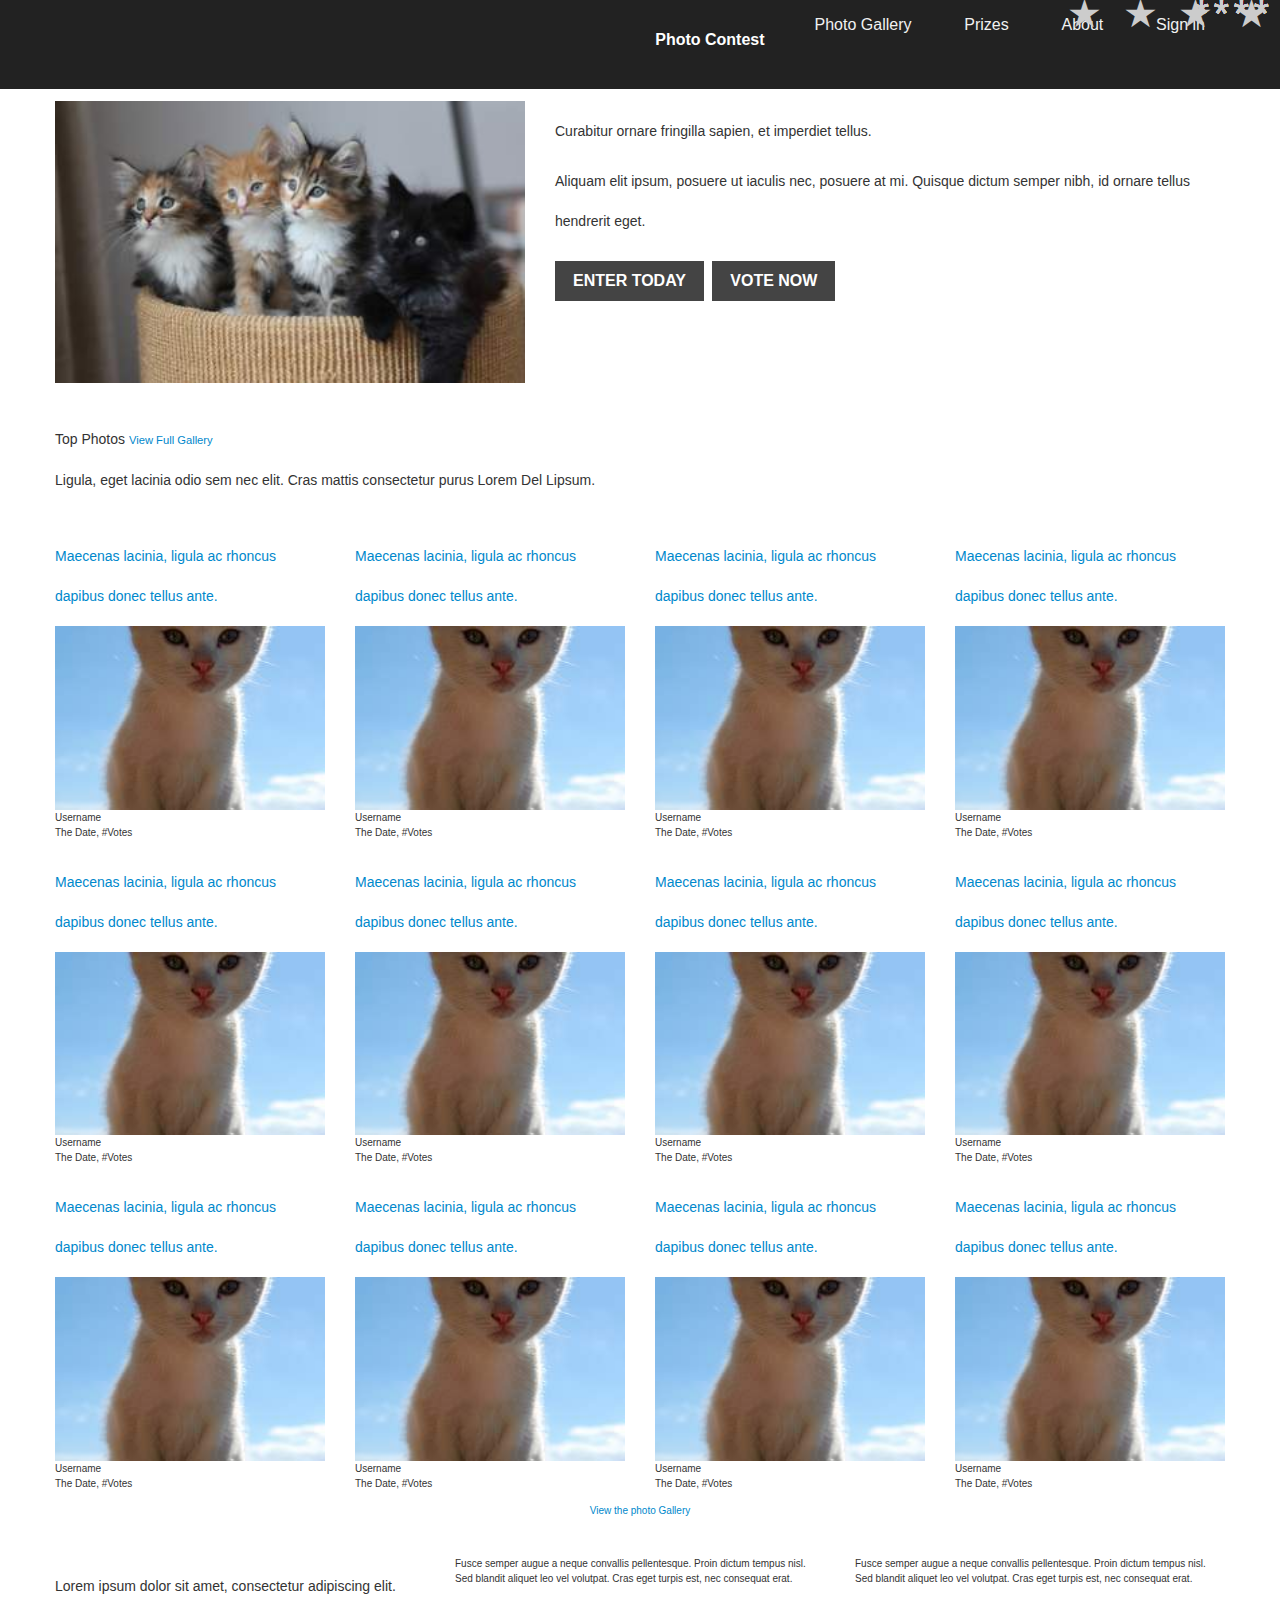
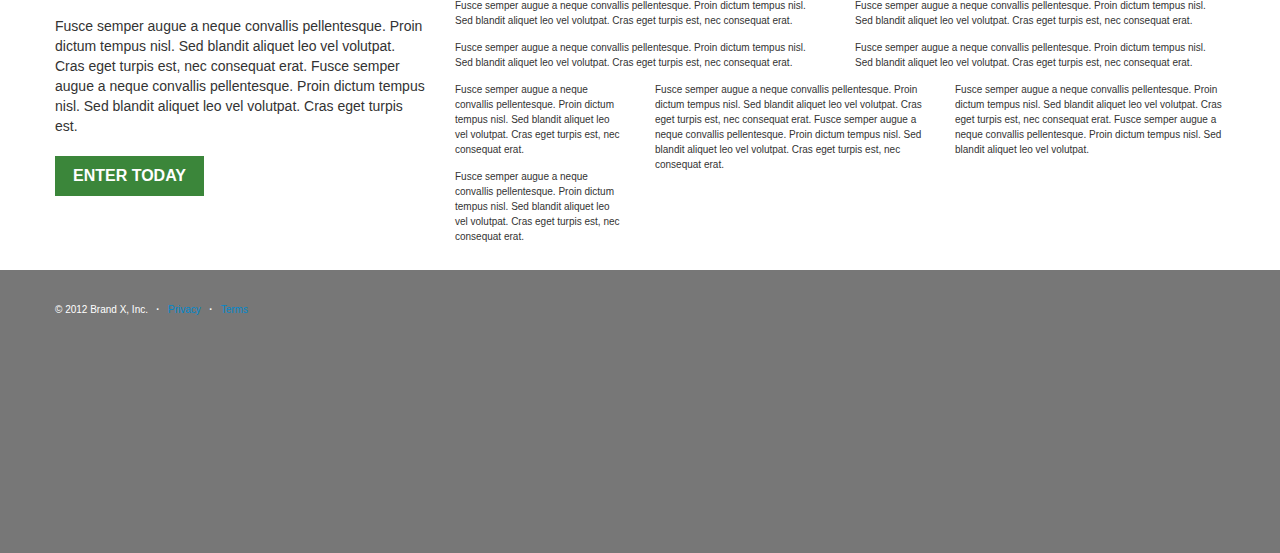
==== wires2/index.html @ 6419d430 "imgages - display block fixes chrome resize issue where overflow was off by 1px" ====
<!DOCTYPE html>
<!--[if lt IE 7]><html class="no-js lt-ie9 lt-ie8 lt-ie7"><![endif]-->
<!--[if IE 7]><html class="no-js lt-ie9 lt-ie8"><![endif]-->
<!--[if IE 8]><html class="no-js lt-ie9"><![endif]-->
<!--[if gt IE 8]><!--><html class="no-js"><!--<![endif]-->
<head>
  <meta http-equiv="Content-Type" content="text/html; charset=UTF-8">
    <meta charset="utf-8">
    <title>Home</title>
    <meta name="viewport" content="width=device-width, initial-scale=1.0">

    <link href="css/bootstrap.css" rel="stylesheet">
    <link href="css/styles.css" rel="stylesheet">
    <link href='http://fonts.googleapis.com/css?family=Source+Sans+Pro:400,600,700' rel='stylesheet' type='text/css'>

    <script src="http://ajax.googleapis.com/ajax/libs/jquery/1.8.3/jquery.min.js"></script>
    <script src="js/modernizr-2.6.2.min.js"></script>
    <script src="js/plugins.js"></script>
    <script src="js/scripts.js"></script>

    <!-- HTML5 shim, for IE6-8 support of HTML5 elements -->
    <!--[if lt IE 9]>
      <script src="http://html5shim.googlecode.com/svn/trunk/html5.js"></script>
    <![endif]-->   
   </head>

  <body>
  <header id="masthead" class="container-wrap">
    <div class="container">
      <div class="row">

        <div class="span12">
          <nav>
            <ul class="nav">
              <li id="main-logo"><a href="#">Photo Contest</a></li>
              <li><a href="#"><span class="lg">Photo</span> Gallery</a></li>
              <li><a href="#">Prizes</a></li>
              <li><a href="#">About</a></li>
              <li class="sign-in"><a href="#">Sign in</a></li>
            </ul>
          </nav>
        </div><!-- END span12 -->

      </div><!-- END row -->
    </div><!-- ENd container -->
  </header><!-- END container-wrap -->

  <section class="hero container-wrap">
    <div class="container">
      <div class="row clearfix">

        <div class="span5">
          <img alt="image" src="img/210.jpg"/>
        </div><!-- END span5 -->

        <div class="span7">
          <h1>Curabitur ornare fringilla sapien, et imperdiet tellus.</h1>
          <h3>Aliquam elit ipsum, posuere ut iaculis nec, posuere at mi. Quisque dictum semper nibh, id ornare tellus hendrerit eget.</h3>
          <p class="cta-wrap"><a class="cta1" href="#">ENTER TODAY</a> &nbsp; <a class="cta1" href="#">VOTE NOW</a></p>
        </div><!-- END span7 -->

      </div><!-- END row -->
    </div><!-- ENd container -->
  </section><!-- END SECTION container-wrap hero -->

  <!-- START main -->

  <section class="container-wrap">

    <header class="container">
      <div class="row">

        <div class="span12">
           <h2>Top Photos <span><a href="#">View Full Gallery</a></span></h2>
           <h4>Ligula, eget lacinia odio sem nec elit. Cras mattis consectetur purus Lorem Del Lipsum.</h4>
        </div><!-- END span12 -->

      </div><!-- END row -->
    </header><!-- END HEADER container -->

    <div class="container">
      <div class="row clearfix">

        <article class="mspan2 m1span3 m2span6 span3">
          <h3><a href="#">Maecenas lacinia, ligula ac rhoncus dapibus donec tellus ante.</a></h3>
          <a href="#"><img alt="image" src="img/170.jpg"/></a>
            <div class="photoinfo">
              <p>Username<br/>The Date, #Votes</p>
              <div class="rating">&#x2605; &nbsp; &#x2605; &nbsp; &#x2605; &nbsp; &#x2605;</div>
            </div>
        </article><!-- END ARTICLE span3-->

        <article class="mspan2  m1span3 m2span6 span3">
          <h3><a href="#">Maecenas lacinia, ligula ac rhoncus dapibus donec tellus ante.</a></h3>
          <a href="#"><img alt="image" src="img/170.jpg"/></a>
            <div class="photoinfo">
              <p>Username<br/>The Date, #Votes</p>
              <div class="rating">*&nbsp;*&nbsp;*&nbsp;*</div>
            </div>
        </article><!-- END ARTICLE span3-->

        <article class="mspan2  m1span3 m2span6 span3">
          <h3><a href="#">Maecenas lacinia, ligula ac rhoncus dapibus donec tellus ante.</a></h3>
          <a href="#"><img alt="image" src="img/170.jpg"/></a>
            <div class="photoinfo">
              <p>Username<br/>The Date, #Votes</p>
              <div class="rating">*&nbsp;*&nbsp;*&nbsp;*</div>
            </div>
        </article><!-- END ARTICLE span3-->

        <article class="mspan2  m1span3 m2span6 span3">
          <h3><a href="#">Maecenas lacinia, ligula ac rhoncus dapibus donec tellus ante.</a></h3>
          <a href="#"><img alt="image" src="img/170.jpg"/></a>
            <div class="photoinfo">
              <p>Username<br/>The Date, #Votes</p>
              <div class="rating">*&nbsp;*&nbsp;*&nbsp;*</div>
            </div>
        </article><!-- END ARTICLE span3-->


        <!-- new row in big-->


        <article class="mspan2  m1span3 span3">
          <h3><a href="#">Maecenas lacinia, ligula ac rhoncus dapibus donec tellus ante.</a></h3>
          <a href="#"><img alt="image" src="img/170.jpg"/></a>
            <div class="photoinfo">
              <p>Username<br/>The Date, #Votes</p>
              <div class="rating">*&nbsp;*&nbsp;*&nbsp;*</div>
            </div>
        </article><!-- END ARTICLE span3-->

        <article class="mspan2  m1span3 span3">
          <h3><a href="#">Maecenas lacinia, ligula ac rhoncus dapibus donec tellus ante.</a></h3>
          <a href="#"><img alt="image" src="img/170.jpg"/></a>
            <div class="photoinfo">
              <p>Username<br/>The Date, #Votes</p>
              <div class="rating">*&nbsp;*&nbsp;*&nbsp;*</div>
            </div>
        </article><!-- END ARTICLE span3-->

        <article class="mspan2  m1span3 span3">
          <h3><a href="#">Maecenas lacinia, ligula ac rhoncus dapibus donec tellus ante.</a></h3>
          <a href="#"><img alt="image" src="img/170.jpg"/></a>
            <div class="photoinfo">
              <p>Username<br/>The Date, #Votes</p>
              <div class="rating">*&nbsp;*&nbsp;*&nbsp;*</div>
            </div>
        </article><!-- END ARTICLE span3-->

        <article class="mspan2  m1span3 span3">
          <h3><a href="#">Maecenas lacinia, ligula ac rhoncus dapibus donec tellus ante.</a></h3>
          <a href="#"><img alt="image" src="img/170.jpg"/></a>
            <div class="photoinfo">
              <p>Username<br/>The Date, #Votes</p>
              <div class="rating">*&nbsp;*&nbsp;*&nbsp;*</div>
            </div>
        </article><!-- END ARTICLE span3-->


        <!-- new row in big-->


        <article class="mspan2  m1span3 span3">
          <h3><a href="#">Maecenas lacinia, ligula ac rhoncus dapibus donec tellus ante.</a></h3>
          <a href="#"><img alt="image" src="img/170.jpg"/></a>
            <div class="photoinfo">
              <p>Username<br/>The Date, #Votes</p>
              <div class="rating">*&nbsp;*&nbsp;*&nbsp;*</div>
            </div>
        </article><!-- END ARTICLE span3-->

        <article class="mspan2  m1span3 span3">
          <h3><a href="#">Maecenas lacinia, ligula ac rhoncus dapibus donec tellus ante.</a></h3>
          <a href="#"><img alt="image" src="img/170.jpg"/></a>
            <div class="photoinfo">
              <p>Username<br/>The Date, #Votes</p>
              <div class="rating">*&nbsp;*&nbsp;*&nbsp;*</div>
            </div>
        </article><!-- END ARTICLE span3-->

        <article class="mspan2  m1span3 span3">
          <h3><a href="#">Maecenas lacinia, ligula ac rhoncus dapibus donec tellus ante.</a></h3>
          <a href="#"><img alt="image" src="img/170.jpg"/></a>
            <div class="photoinfo">
              <p>Username<br/>The Date, #Votes</p>
              <div class="rating">*&nbsp;*&nbsp;*&nbsp;*</div>
            </div>
        </article><!-- END ARTICLE span3-->

        <article class="mspan2  m1span3 span3">
          <h3><a href="#">Maecenas lacinia, ligula ac rhoncus dapibus donec tellus ante.</a></h3>
          <a href="#"><img alt="image" src="img/170.jpg"/></a>
            <div class="photoinfo">
              <p>Username<br/>The Date, #Votes</p>
              <div class="rating">*&nbsp;*&nbsp;*&nbsp;*</div>
            </div>
        </article><!-- END ARTICLE span3-->

        <div class="span12">
          <p class="aligncenter"><a href="#">View the photo Gallery</a></p>
        </div><!-- END span12 -->

      </div><!-- END row -->
    </div><!-- END container -->

  </section><!-- END SECTION container-wrap -->

  <!-- START section -->

  <section class="container-wrap">
    <div class="container">
      <div class="row clearfix">

        <div class="span4 mspan3 m1span6">
          <h2>Lorem ipsum dolor sit amet, consectetur adipiscing elit.</h2>
          <h4>Fusce semper augue a neque convallis pellentesque. Proin dictum tempus nisl. Sed blandit aliquet leo vel volutpat. Cras eget turpis est, nec consequat erat. Fusce semper augue a neque convallis pellentesque. Proin dictum tempus nisl. Sed blandit aliquet leo vel volutpat. Cras eget turpis est.</h4>
          <p class="cta-wrap"><a class="cta1 enter" href="#">ENTER TODAY</a></p>
        </div><!-- END span4 -->

        <div class="span8 mspan3 m1span6">
          <div class="row clearfix">

            <div class="span4">
              <p>Fusce semper augue a neque convallis pellentesque. Proin dictum tempus nisl. Sed blandit aliquet leo vel volutpat. Cras eget turpis est, nec consequat erat.</p>
              <p>Fusce semper augue a neque convallis pellentesque. Proin dictum tempus nisl. Sed blandit aliquet leo vel volutpat. Cras eget turpis est, nec consequat erat.</p>
            </div><!-- END span4 -->

            <div class="span4">
              <p>Fusce semper augue a neque convallis pellentesque. Proin dictum tempus nisl. Sed blandit aliquet leo vel volutpat. Cras eget turpis est, nec consequat erat.</p>
              <p>Fusce semper augue a neque convallis pellentesque. Proin dictum tempus nisl. Sed blandit aliquet leo vel volutpat. Cras eget turpis est, nec consequat erat.</p>
            </div><!-- END span4 -->

              <div class="span4">
              <p>Fusce semper augue a neque convallis pellentesque. Proin dictum tempus nisl. Sed blandit aliquet leo vel volutpat. Cras eget turpis est, nec consequat erat.</p>
            </div><!-- END span4 -->

            <div class="span4">
              <p>Fusce semper augue a neque convallis pellentesque. Proin dictum tempus nisl. Sed blandit aliquet leo vel volutpat. Cras eget turpis est, nec consequat erat.</p>
            </div><!-- END span4 -->

            </div><!-- END row -->

            <div class="row clearfix">

            <div class="mspan2 span2 m1span6">
              <p>Fusce semper augue a neque convallis pellentesque. Proin dictum tempus nisl. Sed blandit aliquet leo vel volutpat. Cras eget turpis est, nec consequat erat.</p>
              <p>Fusce semper augue a neque convallis pellentesque. Proin dictum tempus nisl. Sed blandit aliquet leo vel volutpat. Cras eget turpis est, nec consequat erat.</p>
            </div><!-- END span3 -->

            <div class="mspan4 span6 m1span6">
              <div class="row clearfix">

                <div class="mspan3 m2span6 span3">
                 <p>Fusce semper augue a neque convallis pellentesque. Proin dictum tempus nisl. Sed blandit aliquet leo vel volutpat. Cras eget turpis est, nec consequat erat. Fusce semper augue a neque convallis pellentesque. Proin dictum tempus nisl. Sed blandit aliquet leo vel volutpat. Cras eget turpis est, nec consequat erat.</p>
                </div><!-- END span3 -->   

                <div class="mspan3 m2span6 span3">
                 <p>Fusce semper augue a neque convallis pellentesque. Proin dictum tempus nisl. Sed blandit aliquet leo vel volutpat. Cras eget turpis est, nec consequat erat. Fusce semper augue a neque convallis pellentesque. Proin dictum tempus nisl. Sed blandit aliquet leo vel volutpat.</p>
                </div><!-- END span3 -->

            

              </div><!-- END row -->
            </div><!-- END span6-->

          </div><!-- END row -->
        </div><!-- END span8-->

      </div><!-- END row -->
    </div><!-- END container -->
  </section><!-- END SECTION container-wrap -->

  <!-- START footer -->

  <footer class="container-wrap">
    <div class="container">
      <div class="row">

        <div class="span12">
         <p>&copy; 2012 Brand X, Inc. &nbsp; <b>&middot;</b> &nbsp; <a href="#">Privacy</a> &nbsp; <b>&middot;</b> &nbsp; <a href="#">Terms</a></p>
        </div>

      </div><!-- END row -->
    </div><!-- END container -->
  </footer><!-- END FOOTER container-wrap -->

  </body>
</html>
---- wires2/css/styles.css ----
html {font-size:100%;padding:0;margin:0;}
body {font-size:10px;padding:0;margin:0;}
.container {padding:12px 0 14px;}

#masthead {background:#222;}
#masthead .container {padding:0;}
#masthead .span12 {position:relative;}
.nav  {float:right;}
.nav li {display:inline;}
.nav li a {display:inline-block;padding:15px 20px;font-size:16px;margin-left:10px;color:#f1f1f1;}
.nav li a.signin {background:#3b863a;}
#main-logo {float:left;font-size:30px;color:#fff;line-height:49px;color:#fff;font-weight:bold;}
#main-logo a {color:#fff;text-decoration:none;}

footer {background:#777;padding-bottom:210px;color:#fff;padding-top:20px;}

img {width:100%;height:auto;display:block;}

h1, h2, h3,h4, h5, h6 {font-weight:normal;font-size:1.4em;}
h1 span, h2 span, h3 span, h4 span, h5 span, h6 span {font-size:0.8em;}

p {line-height:1.5;margin-bottom: 12px;font-size:1.0em;}

.cta-wrap {padding-top:10px;}
.cta-wrap-center {text-align:center;}
.cta1 {display:inline-block;background:#444;padding:8px 18px;color:#fff;font-weight:bold;font-size:16px;}
.cta1:hover {color:#fff;background:#222;text-decoration:none;}
.enter {background:#3b863a;}
.enter:hover {background:#222;}
.recipecontainer {border:1px solid #ccc;border-radius:8px;}
.recipecontainer img {display:block;}
.rating {font-size:39px;color:#ccc;position:absolute;right:14px;top:4px;letter-spacing: -3px;}

.usergallery .span2 {margin-bottom:23px;}
.usergallery  {padding-top:20px;}

.pagenavi {font-size:16px;}
.pageinfowrap {padding-top:7px;}

/* utility */
.reverse {float:right!important;}
.md {display:none;}
.sm {display:none;}
.xs {display:none;}
.alignleft{text-align:left;}
.aligncenter{text-align:center;}
.alignright{text-align:right;}
b {font-weight:bold;}
.clear {clear:both; display:block; overflow:hidden; visibility:hidden; width:0;height:0;}


@media (max-width: 979px) {
.rating {font-size:39px;color:#ccc;position:absolute;right:14px;top:4px;letter-spacing: -3px;display:block;position:static;padding:20px 0 0;line-height:0;}
.recipemeta p {margin-bottom:0;font-size:12px;}
}

@media (min-width: 767px) && (max-width: 979px) {
}


@media (max-width: 767px) {
.container {padding-left:0!important;padding-right:0px!important;}
.container .row {margin-left:-3%;} /* 3.1? erm */
.container .row [class*="span"] {width:97%;margin-left:3%;float:left;}
.container .row .mspan1 {width:13.66666666666666%;}
.container .row .mspan2 {width:30.33333333333333%;}
.container .row .mspan3 {width:47%;}
.container .row .mspan4 {width:63.66666666666666%;}
.container .row .mspan5 {width:80.33333333333333%;}
.container .row .mspan6 {width:97%;}



}

@media (max-width: 600px) {
.nav li a {font-size:13px;padding:16px 8px 5px 8px;}
.nav li a.signin {font-weight:bold;background:none;color:#fff;}
.cta1 {font-size: 14px;}
.cta-wrap {text-align:center;}


}

@media (max-width: 500px) {
.container .row .m1span1 {width:13.6666666666666%;}
.container .row .m1span2 {width:30.3333333333333%;}
.container .row .m1span3 {width:47%;}
.container .row .m1span4 {width:63.6666666666666%;}
.container .row .m1span5 {width:80.3333333333333%;}
.container .row .m1span6 {width:97%;}
#main-logo {font-size:25px;}
.nav li a {font-size:12px;padding-top:18px;}

}

@media (max-width: 400px) {
.sm {display:none;}
.xs {display:block;}
.cta1 {padding:7px 12px;}
#main-logo {float:none;font-size:30px;color:#ccc;line-height:49px;color:#fff;font-weight:bold;text-align:center}
.nav {text-align:center;float:none;}
.nav li a {font-size:13px;padding:5px 9px 11px 9px;text-align:center;}
.nav li a.signin {font-weight:bold;background:none;color:#fff;}
}


@media (max-width: 340px) {
.container .row .m2span1 {width:13.66666666666666%;}
.container .row .m2span2 {width:30.33333333333333%;}
.container .row .m2span3 {width:47%;}
.container .row .m2span4 {width:63.66666666666666%;}
.container .row .m2span5 {width:80.33333333333333%;}
.container .row .m2span6 {width:97%;}

.usergallery .span2 {width: 46.969696969697%;float:left; margin-left:1.515151515152%;margin-right:1.515151515152%;}
.clearmed {display:none;}
.clearsmall {display:block;}
.container>.row .small32 {width: 96.969696969697%;float:none; margin-left:1.515151515152%;margin-right:1.515151515152%;}
}
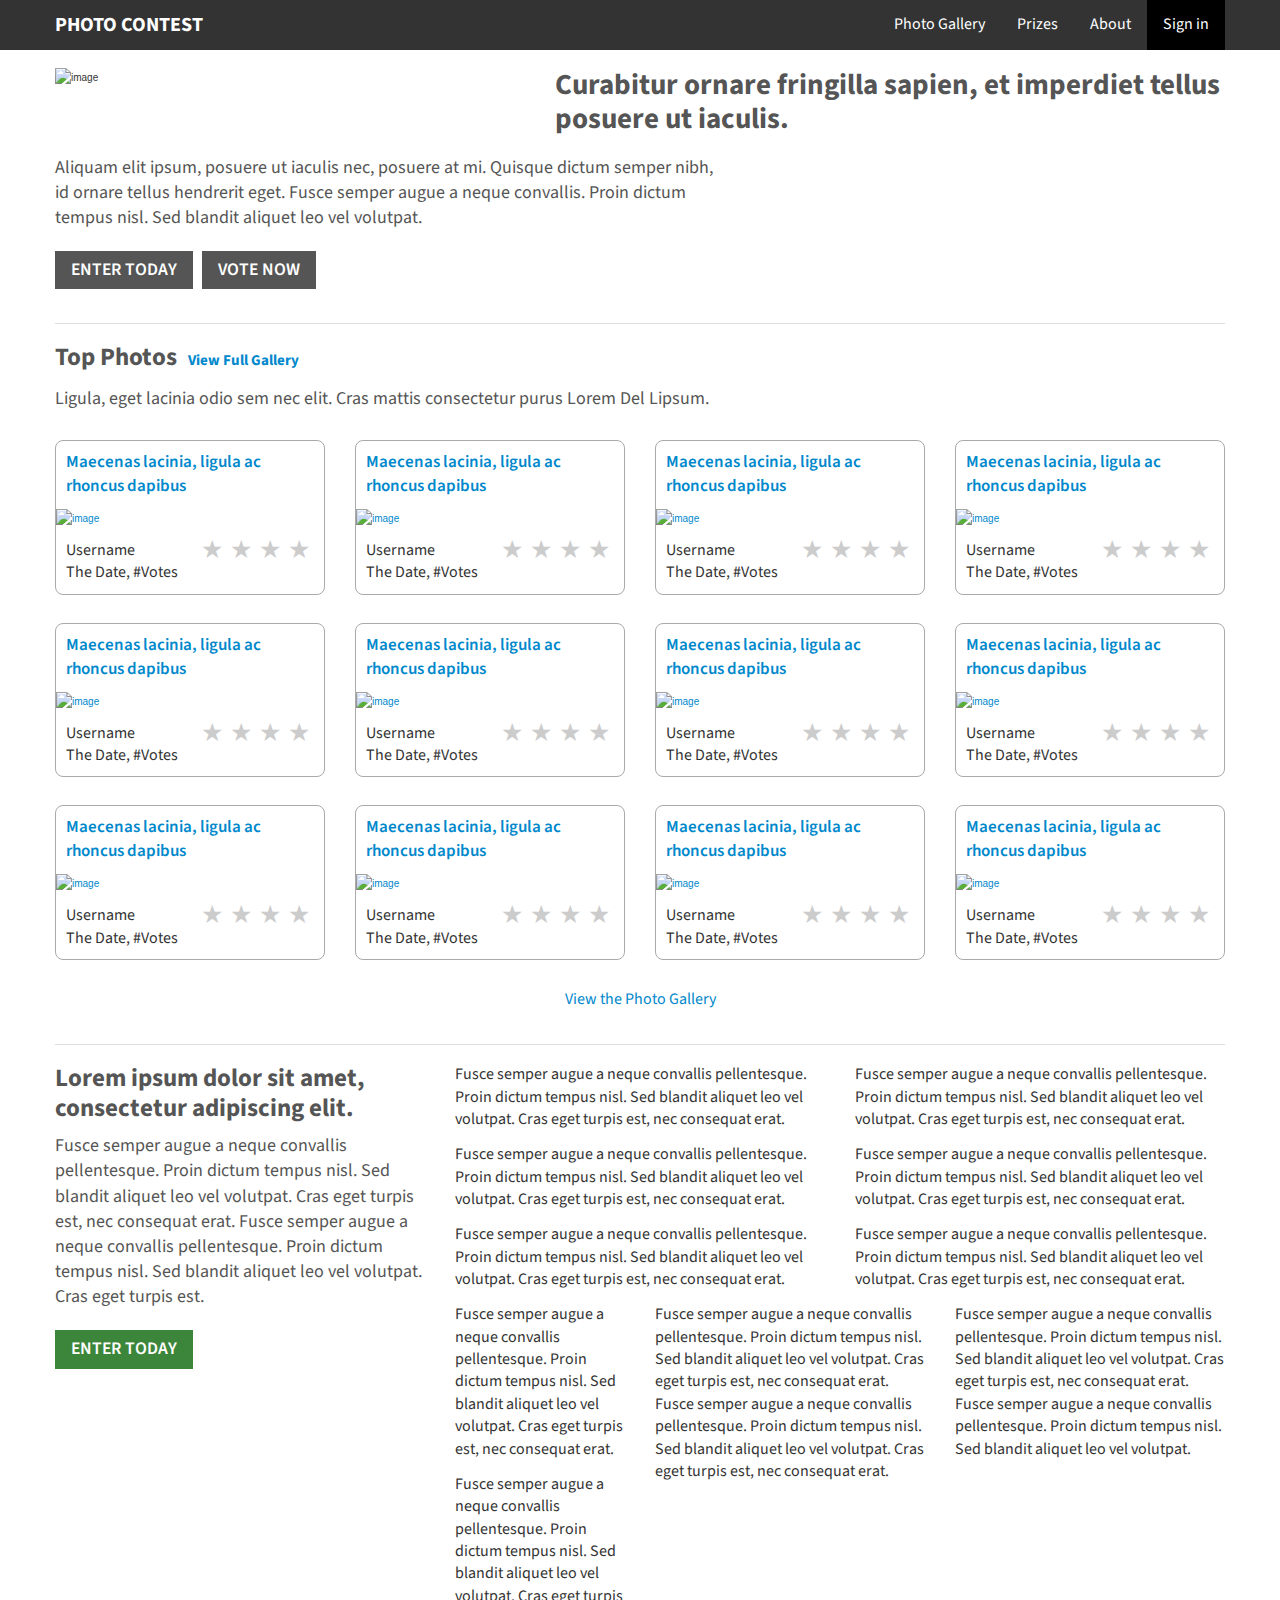
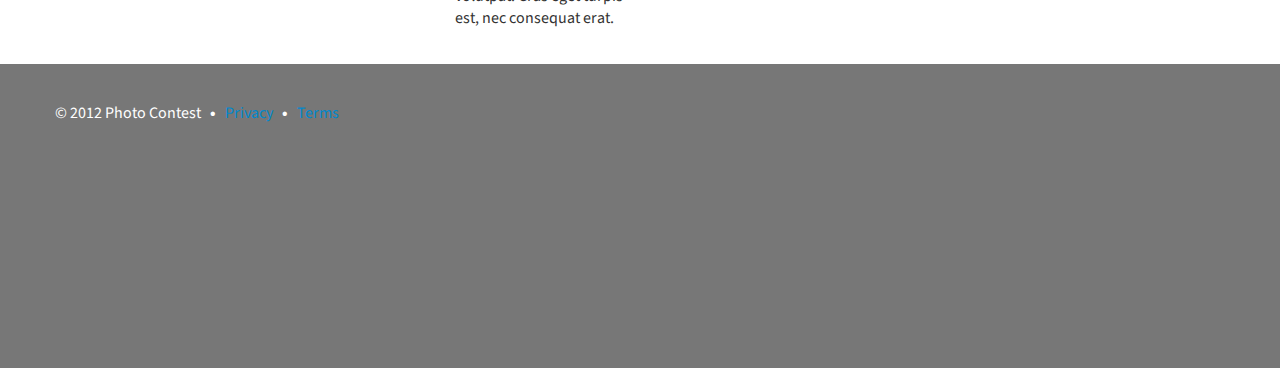
==== commit e2d36fb1: "updates" ====
--- a/wires2/index.html
+++ b/wires2/index.html
@@ -32,8 +32,8 @@
         <div class="span12">
           <nav>
             <ul class="nav">
-              <li id="main-logo"><a href="#">Photo Contest</a></li>
-              <li><a href="#"><span class="lg">Photo</span> Gallery</a></li>
+              <li id="main-logo"><a href="#">PHOTO CONTEST</a></li>
+              <li><a href="#"><span class="lg">Photo </span>Gallery</a></li>
               <li><a href="#">Prizes</a></li>
               <li><a href="#">About</a></li>
               <li class="sign-in"><a href="#">Sign in</a></li>
@@ -49,13 +49,16 @@
     <div class="container">
       <div class="row clearfix">
 
-        <div class="span5">
-          <img alt="image" src="img/210.jpg"/>
+        <div class="span7 dreverse">
+          <h1>Curabitur ornare fringilla sapien, et imperdiet tellus posuere ut iaculis.</h1>
+        </div><!-- END span7 -->
+
+        <div class="span5 mspan3 m1span6">
+          <img class="heroimage" alt="image" src="http://placehold.it/550x350&text=image"/>
         </div><!-- END span5 -->
 
-        <div class="span7">
-          <h1>Curabitur ornare fringilla sapien, et imperdiet tellus.</h1>
-          <h3>Aliquam elit ipsum, posuere ut iaculis nec, posuere at mi. Quisque dictum semper nibh, id ornare tellus hendrerit eget.</h3>
+        <div class="span7 mspan3 m1span6">
+          <h4>Aliquam elit ipsum, posuere ut iaculis nec, posuere at mi. Quisque dictum semper nibh, id ornare tellus hendrerit eget. Fusce semper augue a neque convallis. Proin dictum tempus nisl. Sed blandit aliquet leo vel volutpat.</h4>
           <p class="cta-wrap"><a class="cta1" href="#">ENTER TODAY</a> &nbsp; <a class="cta1" href="#">VOTE NOW</a></p>
         </div><!-- END span7 -->
 
@@ -67,11 +70,11 @@
 
   <section class="container-wrap">
 
-    <header class="container">
+    <header class="container first">
       <div class="row">
 
         <div class="span12">
-           <h2>Top Photos <span><a href="#">View Full Gallery</a></span></h2>
+           <h2>Top Photos <span> &nbsp; <a href="#">View Full Gallery</a></span></h2>
            <h4>Ligula, eget lacinia odio sem nec elit. Cras mattis consectetur purus Lorem Del Lipsum.</h4>
         </div><!-- END span12 -->
 
@@ -79,126 +82,149 @@
     </header><!-- END HEADER container -->
 
     <div class="container">
+      <div class="row clearfix mobile236 allphotos">
+
+        <article class="span3">
+          <div>
+            <h3><a href="#">Maecenas lacinia, ligula ac rhoncus dapibus</a></h3>
+            <a href="#"><img alt="image" src="http://placehold.it/250x175&text=image"/></a>
+              <div class="photoinfo">
+                <p>Username<br/>The Date, #Votes</p>
+                <div class="rating">&#x2605; &#x2605; &#x2605; &#x2605;</div>
+              </div>
+          </div>
+        </article><!-- END ARTICLE span3-->
+
+        <article class="span3">
+          <div>
+            <h3><a href="#">Maecenas lacinia, ligula ac rhoncus dapibus</a></h3>
+            <a href="#"><img alt="image" src="http://placehold.it/250x175&text=image"/></a>
+              <div class="photoinfo">
+                <p>Username<br/>The Date, #Votes</p>
+                <div class="rating">&#x2605; &#x2605; &#x2605; &#x2605;</div>
+              </div>
+          </div>
+        </article><!-- END ARTICLE span3-->
+
+        <article class="span3">
+          <div>
+            <h3><a href="#">Maecenas lacinia, ligula ac rhoncus dapibus</a></h3>
+            <a href="#"><img alt="image" src="http://placehold.it/250x175&text=image"/></a>
+              <div class="photoinfo">
+                <p>Username<br/>The Date, #Votes</p>
+                <div class="rating">&#x2605; &#x2605; &#x2605; &#x2605;</div>
+              </div>
+          </div>
+        </article><!-- END ARTICLE span3-->
+
+        <article class="span3">
+          <div>
+            <h3><a href="#">Maecenas lacinia, ligula ac rhoncus dapibus</a></h3>
+            <a href="#"><img alt="image" src="http://placehold.it/250x175&text=image"/></a>
+              <div class="photoinfo">
+                <p>Username<br/>The Date, #Votes</p>
+                <div class="rating">&#x2605; &#x2605; &#x2605; &#x2605;</div>
+              </div>
+          </div>
+        </article><!-- END ARTICLE span3-->
+
+        <!-- new row in big-->
+
+        <article class="span3">
+          <div>
+            <h3><a href="#">Maecenas lacinia, ligula ac rhoncus dapibus</a></h3>
+            <a href="#"><img alt="image" src="http://placehold.it/250x175&text=image"/></a>
+              <div class="photoinfo">
+                <p>Username<br/>The Date, #Votes</p>
+                <div class="rating">&#x2605; &#x2605; &#x2605; &#x2605;</div>
+              </div>
+          </div>
+        </article><!-- END ARTICLE span3-->
+
+        <article class="span3">
+          <div>
+            <h3><a href="#">Maecenas lacinia, ligula ac rhoncus dapibus</a></h3>
+            <a href="#"><img alt="image" src="http://placehold.it/250x175&text=image"/></a>
+              <div class="photoinfo">
+                <p>Username<br/>The Date, #Votes</p>
+                <div class="rating">&#x2605; &#x2605; &#x2605; &#x2605;</div>
+              </div>
+          </div>
+        </article><!-- END ARTICLE span3-->
+
+        <article class="span3">
+          <div>
+            <h3><a href="#">Maecenas lacinia, ligula ac rhoncus dapibus</a></h3>
+            <a href="#"><img alt="image" src="http://placehold.it/250x175&text=image"/></a>
+              <div class="photoinfo">
+                <p>Username<br/>The Date, #Votes</p>
+                <div class="rating">&#x2605; &#x2605; &#x2605; &#x2605;</div>
+              </div>
+          </div>
+        </article><!-- END ARTICLE span3-->
+
+        <article class="span3">
+          <div>
+            <h3><a href="#">Maecenas lacinia, ligula ac rhoncus dapibus</a></h3>
+            <a href="#"><img alt="image" src="http://placehold.it/250x175&text=image"/></a>
+              <div class="photoinfo">
+                <p>Username<br/>The Date, #Votes</p>
+                <div class="rating">&#x2605; &#x2605; &#x2605; &#x2605;</div>
+              </div>
+          </div>
+        </article><!-- END ARTICLE span3-->
+
+        <!-- new row in big-->
+
+        <article class="span3">
+          <div>
+            <h3><a href="#">Maecenas lacinia, ligula ac rhoncus dapibus</a></h3>
+            <a href="#"><img alt="image" src="http://placehold.it/250x175&text=image"/></a>
+              <div class="photoinfo">
+                <p>Username<br/>The Date, #Votes</p>
+                <div class="rating">&#x2605; &#x2605; &#x2605; &#x2605;</div>
+              </div>
+          </div>
+        </article><!-- END ARTICLE span3-->
+
+        <article class="span3">
+          <div>
+            <h3><a href="#">Maecenas lacinia, ligula ac rhoncus dapibus</a></h3>
+            <a href="#"><img alt="image" src="http://placehold.it/250x175&text=image"/></a>
+              <div class="photoinfo">
+                <p>Username<br/>The Date, #Votes</p>
+                <div class="rating">&#x2605; &#x2605; &#x2605; &#x2605;</div>
+              </div>
+          </div>
+        </article><!-- END ARTICLE span3-->
+
+        <article class="span3">
+          <div>
+            <h3><a href="#">Maecenas lacinia, ligula ac rhoncus dapibus</a></h3>
+            <a href="#"><img alt="image" src="http://placehold.it/250x175&text=image"/></a>
+              <div class="photoinfo">
+                <p>Username<br/>The Date, #Votes</p>
+                <div class="rating">&#x2605; &#x2605; &#x2605; &#x2605;</div>
+              </div>
+          </div>
+        </article><!-- END ARTICLE span3-->
+
+        <article class="span3">
+          <div>
+            <h3><a href="#">Maecenas lacinia, ligula ac rhoncus dapibus</a></h3>
+            <a href="#"><img alt="image" src="http://placehold.it/250x175&text=image"/></a>
+              <div class="photoinfo">
+                <p>Username<br/>The Date, #Votes</p>
+                <div class="rating">&#x2605; &#x2605; &#x2605; &#x2605;</div>
+              </div>
+          </div>
+        </article><!-- END ARTICLE span3-->
+
+      </div><!-- END row -->
       <div class="row clearfix">
 
-        <article class="mspan2 m1span3 m2span6 span3">
-          <h3><a href="#">Maecenas lacinia, ligula ac rhoncus dapibus donec tellus ante.</a></h3>
-          <a href="#"><img alt="image" src="img/170.jpg"/></a>
-            <div class="photoinfo">
-              <p>Username<br/>The Date, #Votes</p>
-              <div class="rating">&#x2605; &nbsp; &#x2605; &nbsp; &#x2605; &nbsp; &#x2605;</div>
-            </div>
-        </article><!-- END ARTICLE span3-->
-
-        <article class="mspan2  m1span3 m2span6 span3">
-          <h3><a href="#">Maecenas lacinia, ligula ac rhoncus dapibus donec tellus ante.</a></h3>
-          <a href="#"><img alt="image" src="img/170.jpg"/></a>
-            <div class="photoinfo">
-              <p>Username<br/>The Date, #Votes</p>
-              <div class="rating">*&nbsp;*&nbsp;*&nbsp;*</div>
-            </div>
-        </article><!-- END ARTICLE span3-->
-
-        <article class="mspan2  m1span3 m2span6 span3">
-          <h3><a href="#">Maecenas lacinia, ligula ac rhoncus dapibus donec tellus ante.</a></h3>
-          <a href="#"><img alt="image" src="img/170.jpg"/></a>
-            <div class="photoinfo">
-              <p>Username<br/>The Date, #Votes</p>
-              <div class="rating">*&nbsp;*&nbsp;*&nbsp;*</div>
-            </div>
-        </article><!-- END ARTICLE span3-->
-
-        <article class="mspan2  m1span3 m2span6 span3">
-          <h3><a href="#">Maecenas lacinia, ligula ac rhoncus dapibus donec tellus ante.</a></h3>
-          <a href="#"><img alt="image" src="img/170.jpg"/></a>
-            <div class="photoinfo">
-              <p>Username<br/>The Date, #Votes</p>
-              <div class="rating">*&nbsp;*&nbsp;*&nbsp;*</div>
-            </div>
-        </article><!-- END ARTICLE span3-->
-
-
-        <!-- new row in big-->
-
-
-        <article class="mspan2  m1span3 span3">
-          <h3><a href="#">Maecenas lacinia, ligula ac rhoncus dapibus donec tellus ante.</a></h3>
-          <a href="#"><img alt="image" src="img/170.jpg"/></a>
-            <div class="photoinfo">
-              <p>Username<br/>The Date, #Votes</p>
-              <div class="rating">*&nbsp;*&nbsp;*&nbsp;*</div>
-            </div>
-        </article><!-- END ARTICLE span3-->
-
-        <article class="mspan2  m1span3 span3">
-          <h3><a href="#">Maecenas lacinia, ligula ac rhoncus dapibus donec tellus ante.</a></h3>
-          <a href="#"><img alt="image" src="img/170.jpg"/></a>
-            <div class="photoinfo">
-              <p>Username<br/>The Date, #Votes</p>
-              <div class="rating">*&nbsp;*&nbsp;*&nbsp;*</div>
-            </div>
-        </article><!-- END ARTICLE span3-->
-
-        <article class="mspan2  m1span3 span3">
-          <h3><a href="#">Maecenas lacinia, ligula ac rhoncus dapibus donec tellus ante.</a></h3>
-          <a href="#"><img alt="image" src="img/170.jpg"/></a>
-            <div class="photoinfo">
-              <p>Username<br/>The Date, #Votes</p>
-              <div class="rating">*&nbsp;*&nbsp;*&nbsp;*</div>
-            </div>
-        </article><!-- END ARTICLE span3-->
-
-        <article class="mspan2  m1span3 span3">
-          <h3><a href="#">Maecenas lacinia, ligula ac rhoncus dapibus donec tellus ante.</a></h3>
-          <a href="#"><img alt="image" src="img/170.jpg"/></a>
-            <div class="photoinfo">
-              <p>Username<br/>The Date, #Votes</p>
-              <div class="rating">*&nbsp;*&nbsp;*&nbsp;*</div>
-            </div>
-        </article><!-- END ARTICLE span3-->
-
-
-        <!-- new row in big-->
-
-
-        <article class="mspan2  m1span3 span3">
-          <h3><a href="#">Maecenas lacinia, ligula ac rhoncus dapibus donec tellus ante.</a></h3>
-          <a href="#"><img alt="image" src="img/170.jpg"/></a>
-            <div class="photoinfo">
-              <p>Username<br/>The Date, #Votes</p>
-              <div class="rating">*&nbsp;*&nbsp;*&nbsp;*</div>
-            </div>
-        </article><!-- END ARTICLE span3-->
-
-        <article class="mspan2  m1span3 span3">
-          <h3><a href="#">Maecenas lacinia, ligula ac rhoncus dapibus donec tellus ante.</a></h3>
-          <a href="#"><img alt="image" src="img/170.jpg"/></a>
-            <div class="photoinfo">
-              <p>Username<br/>The Date, #Votes</p>
-              <div class="rating">*&nbsp;*&nbsp;*&nbsp;*</div>
-            </div>
-        </article><!-- END ARTICLE span3-->
-
-        <article class="mspan2  m1span3 span3">
-          <h3><a href="#">Maecenas lacinia, ligula ac rhoncus dapibus donec tellus ante.</a></h3>
-          <a href="#"><img alt="image" src="img/170.jpg"/></a>
-            <div class="photoinfo">
-              <p>Username<br/>The Date, #Votes</p>
-              <div class="rating">*&nbsp;*&nbsp;*&nbsp;*</div>
-            </div>
-        </article><!-- END ARTICLE span3-->
-
-        <article class="mspan2  m1span3 span3">
-          <h3><a href="#">Maecenas lacinia, ligula ac rhoncus dapibus donec tellus ante.</a></h3>
-          <a href="#"><img alt="image" src="img/170.jpg"/></a>
-            <div class="photoinfo">
-              <p>Username<br/>The Date, #Votes</p>
-              <div class="rating">*&nbsp;*&nbsp;*&nbsp;*</div>
-            </div>
-        </article><!-- END ARTICLE span3-->
-
         <div class="span12">
-          <p class="aligncenter"><a href="#">View the photo Gallery</a></p>
+          <p class="aligncenter"><a href="#">View the Photo Gallery</a></p>
         </div><!-- END span12 -->
 
       </div><!-- END row -->
@@ -278,7 +304,7 @@
       <div class="row">
 
         <div class="span12">
-         <p>&copy; 2012 Brand X, Inc. &nbsp; <b>&middot;</b> &nbsp; <a href="#">Privacy</a> &nbsp; <b>&middot;</b> &nbsp; <a href="#">Terms</a></p>
+         <p>&copy; 2012 Photo Contest &nbsp; <b>&bull;</b> &nbsp; <a href="#">Privacy</a> &nbsp; <b>&bull;</b> &nbsp; <a href="#">Terms</a></p>
         </div>
 
       </div><!-- END row -->
--- a/wires2/css/styles.css
+++ b/wires2/css/styles.css
@@ -1,43 +1,67 @@
+/* main
+============================================ */
 html {font-size:100%;padding:0;margin:0;}
 body {font-size:10px;padding:0;margin:0;}
-.container {padding:12px 0 14px;}
+.container {padding:18px 0 21px;}
+.container-wrap .container:first-child {border-top:1px solid #ddd;}
+body .container-wrap:first-child + .container-wrap .container:first-child {border-top:none;}
+footer {background:#777;padding-bottom:210px;color:#fff;padding-top:20px;}
+footer .container {border-top:none!important;}
+#masthead {background:#333;padding:0;}
+#masthead .container {padding:0;border-top:none!important;}
+#masthead .span12 {position:relative;}
 
-#masthead {background:#222;}
-#masthead .container {padding:0;}
-#masthead .span12 {position:relative;}
-.nav  {float:right;}
-.nav li {display:inline;}
-.nav li a {display:inline-block;padding:15px 20px;font-size:16px;margin-left:10px;color:#f1f1f1;}
-.nav li a.signin {background:#3b863a;}
-#main-logo {float:left;font-size:30px;color:#fff;line-height:49px;color:#fff;font-weight:bold;}
-#main-logo a {color:#fff;text-decoration:none;}
+/* nav and logo
+============================================ */
+.nav  {float:right;margin:0;}
+.nav li {display:inline;font-family:'Source Sans Pro', sans-serif;}
+.nav li a {display:inline-block;color:#fff;font-size:1.6em;height:3.1em;line-height:3.1em;padding-left:1em;padding-right:1em;float:left;}
+.nav li.sign-in a {background:#000;}
+.nav li#main-logo a {color:#fff;font-weight:700;position:absolute;left:0;font-size:2.0em;top:-12%;padding:0;}
+.nav li#main-logo a:hover {color:#ccc;}
 
-footer {background:#777;padding-bottom:210px;color:#fff;padding-top:20px;}
+/* hero area
+============================================ */
 
-img {width:100%;height:auto;display:block;}
 
-h1, h2, h3,h4, h5, h6 {font-weight:normal;font-size:1.4em;}
-h1 span, h2 span, h3 span, h4 span, h5 span, h6 span {font-size:0.8em;}
+/* base header and font styles
+============================================ */
+h1, h2, h3,h4, h5, h6 {font-weight:normal;font-family:'Source Sans Pro', sans-serif;color:#555;}
+h1 {font-size: 2.9em;margin: 0 0 0.6em 0;line-height:1.2em;font-weight:700;}
+h2 {font-size: 2.5em;margin: 0 0 0.4em 0;line-height:1.2em;font-weight:700;}
+h3 {font-size: 2.0em;margin: 0 0 0.6em 0;line-height:1.3em;font-weight:600;}
+h4 {font-size: 1.8em;margin: 0 0 0.6em 0;line-height:1.4em;font-weight:400;}
+h5 {font-size: 1.7em;margin: 0 0 0.7em 0;line-height:1.4em;font-weight:400;}
+h6 {font-size: 1.6em;margin: 0 0 0.8em 0;line-height:1.4em;font-weight:400;}
+p {font-size:1.6em;line-height:1.4em;font-family:'Source Sans Pro', sans-serif;margin-bottom:0.8em;}
 
-p {line-height:1.5;margin-bottom: 12px;font-size:1.0em;}
+/* adjustments */
+.allphotos article h3 {font-size:1.7em;line-height:1.4em;font-weight:600;}
+h1 span, h2 span, h3 span, h4 span, h5 span, h6 span {font-size:0.6em;}
 
+/* buttons
+============================================ */
 .cta-wrap {padding-top:10px;}
 .cta-wrap-center {text-align:center;}
-.cta1 {display:inline-block;background:#444;padding:8px 18px;color:#fff;font-weight:bold;font-size:16px;}
-.cta1:hover {color:#fff;background:#222;text-decoration:none;}
+.cta1 {padding:8px 16px;font-weight:600;font-size:1.1em;color:#fff;display:inline-block;background:#555;}
+.cta1:hover {color:#fff;background:#111;text-decoration:none;}
 .enter {background:#3b863a;}
-.enter:hover {background:#222;}
-.recipecontainer {border:1px solid #ccc;border-radius:8px;}
-.recipecontainer img {display:block;}
-.rating {font-size:39px;color:#ccc;position:absolute;right:14px;top:4px;letter-spacing: -3px;}
+.enter:hover {background:#111;}
 
-.usergallery .span2 {margin-bottom:23px;}
-.usergallery  {padding-top:20px;}
+/* photo gallery
+============================================ */
+.allphotos article  {margin-bottom:28px;}
+.allphotos article > div {border:1px solid #aaa;border-radius:8px;}
+.allphotos article h3 {padding:10px 10px 0}
+.allphotos article .photoinfo {padding:10px;position:relative;}
+.rating {font-size:2.5em;color:#ccc;position:absolute;right:14px;top:10px;}
+.allphotos article .photoinfo p{margin:0;}
 
-.pagenavi {font-size:16px;}
-.pageinfowrap {padding-top:7px;}
-
-/* utility */
+/* utility
+============================================ */
+img {width:100%;height:auto;display:block;}
+.first {padding-bottom:0!important;}
+.dreverse {float:right!important;}
 .reverse {float:right!important;}
 .md {display:none;}
 .sm {display:none;}
@@ -48,73 +72,81 @@
 b {font-weight:bold;}
 .clear {clear:both; display:block; overflow:hidden; visibility:hidden; width:0;height:0;}
 
+/* responsive
+============================================ */
+@media (max-width: 979px) {
+.rating {display:block;position:static;padding:5px 0 0;}
 
-@media (max-width: 979px) {
-.rating {font-size:39px;color:#ccc;position:absolute;right:14px;top:4px;letter-spacing: -3px;display:block;position:static;padding:20px 0 0;line-height:0;}
-.recipemeta p {margin-bottom:0;font-size:12px;}
 }
 
-@media (min-width: 767px) && (max-width: 979px) {
+@media (min-width: 767px) and (max-width: 979px) {
+/* specific adjustments */
+.allphotos article  {width: 228px;}
 }
 
+@media (max-width: 767px) {
+.container {margin-left:11px!important;margin-right:11px!important;}
+.dreverse {float:none!important;}
 
-@media (max-width: 767px) {
-.container {padding-left:0!important;padding-right:0px!important;}
-.container .row {margin-left:-3%;} /* 3.1? erm */
+/* mobile 6 col grid // 2-2-2 & 3-3 */
+.container .row {margin-left:-3%;}
 .container .row [class*="span"] {width:97%;margin-left:3%;float:left;}
-.container .row .mspan1 {width:13.66666666666666%;}
+.container .row .mspan1 {width:13.66666666666667%;}
 .container .row .mspan2 {width:30.33333333333333%;}
 .container .row .mspan3 {width:47%;}
-.container .row .mspan4 {width:63.66666666666666%;}
+.container .row .mspan4 {width:63.66666666666667%;}
 .container .row .mspan5 {width:80.33333333333333%;}
 .container .row .mspan6 {width:97%;}
+.container-wrap .container .mobile236 > div, .container-wrap .container .mobile236 > article  {width:30.33333333333333%;}
+.container-wrap .container .mobile203 > div, .container-wrap .container .mobile203 > article  {width:30.33333333333333%;}
 
-
+/* specific adjustments */
+.cta1 {padding:8px 10px;}
+.heroimage {padding-bottom:16px;}
 
 }
 
 @media (max-width: 600px) {
-.nav li a {font-size:13px;padding:16px 8px 5px 8px;}
-.nav li a.signin {font-weight:bold;background:none;color:#fff;}
-.cta1 {font-size: 14px;}
-.cta-wrap {text-align:center;}
+.lg {display:none;}
+body {font-size:9px;padding:0;margin:0;}
+.container .row .m1span1 {width:13.6666666666667%;}
+.container .row .m1span2 {width:30.3333333333333%;}
+.container .row .m1span3 {width:47%;}
+.container .row .m1span4 {width:63.6666666666667%;}
+.container .row .m1span5 {width:80.3333333333333%;}
+.container .row .m1span6 {width:97%;}
+.container-wrap .container .mobile236 > div, .container-wrap .container .mobile236 > article {width:47%;}
+.container-wrap .container .mobile203 > div, .container-wrap .container .mobile203 > article  {width:30.33333333333333%;}
 
+/* specific adjustments */
+.cta1 {font-size:1.2em;}
+.allphotos article h3 {font-size:1.8em;}
 
 }
 
-@media (max-width: 500px) {
-.container .row .m1span1 {width:13.6666666666666%;}
-.container .row .m1span2 {width:30.3333333333333%;}
-.container .row .m1span3 {width:47%;}
-.container .row .m1span4 {width:63.6666666666666%;}
-.container .row .m1span5 {width:80.3333333333333%;}
-.container .row .m1span6 {width:97%;}
-#main-logo {font-size:25px;}
-.nav li a {font-size:12px;padding-top:18px;}
-
+@media (max-width: 450px) {
+/* nav */
+.nav  {float:none;margin:0 auto;text-align:center;}
+.nav li a {font-size:1.6em;height:1.8em;line-height:1.8em;float:none;padding-bottom:0.3em;}
+.nav li.sign-in a {background:none;}
+.nav li#main-logo a {position:static;font-size:2.0em;padding:0.2em 0 0 0;display:block;}
+.nav li#main-logo a:hover {color:#ccc;}
 }
 
-@media (max-width: 400px) {
-.sm {display:none;}
+@media (max-width: 350px) {
+.sm, .lg {display:none;}
 .xs {display:block;}
 .cta1 {padding:7px 12px;}
-#main-logo {float:none;font-size:30px;color:#ccc;line-height:49px;color:#fff;font-weight:bold;text-align:center}
-.nav {text-align:center;float:none;}
-.nav li a {font-size:13px;padding:5px 9px 11px 9px;text-align:center;}
-.nav li a.signin {font-weight:bold;background:none;color:#fff;}
-}
 
-
-@media (max-width: 340px) {
-.container .row .m2span1 {width:13.66666666666666%;}
+.container .row .m2span1 {width:13.66666666666667%;}
 .container .row .m2span2 {width:30.33333333333333%;}
 .container .row .m2span3 {width:47%;}
-.container .row .m2span4 {width:63.66666666666666%;}
+.container .row .m2span4 {width:63.66666666666667%;}
 .container .row .m2span5 {width:80.33333333333333%;}
 .container .row .m2span6 {width:97%;}
+.container-wrap .container .mobile236 > div, .container-wrap .container .mobile236 > article  {width:97%;}
+.container-wrap .container .mobile203 > div, .container-wrap .container .mobile203 > article  {width:47%;}
 
-.usergallery .span2 {width: 46.969696969697%;float:left; margin-left:1.515151515152%;margin-right:1.515151515152%;}
 .clearmed {display:none;}
-.clearsmall {display:block;}
-.container>.row .small32 {width: 96.969696969697%;float:none; margin-left:1.515151515152%;margin-right:1.515151515152%;}
-}
+.clearsmall {display:static;}
+}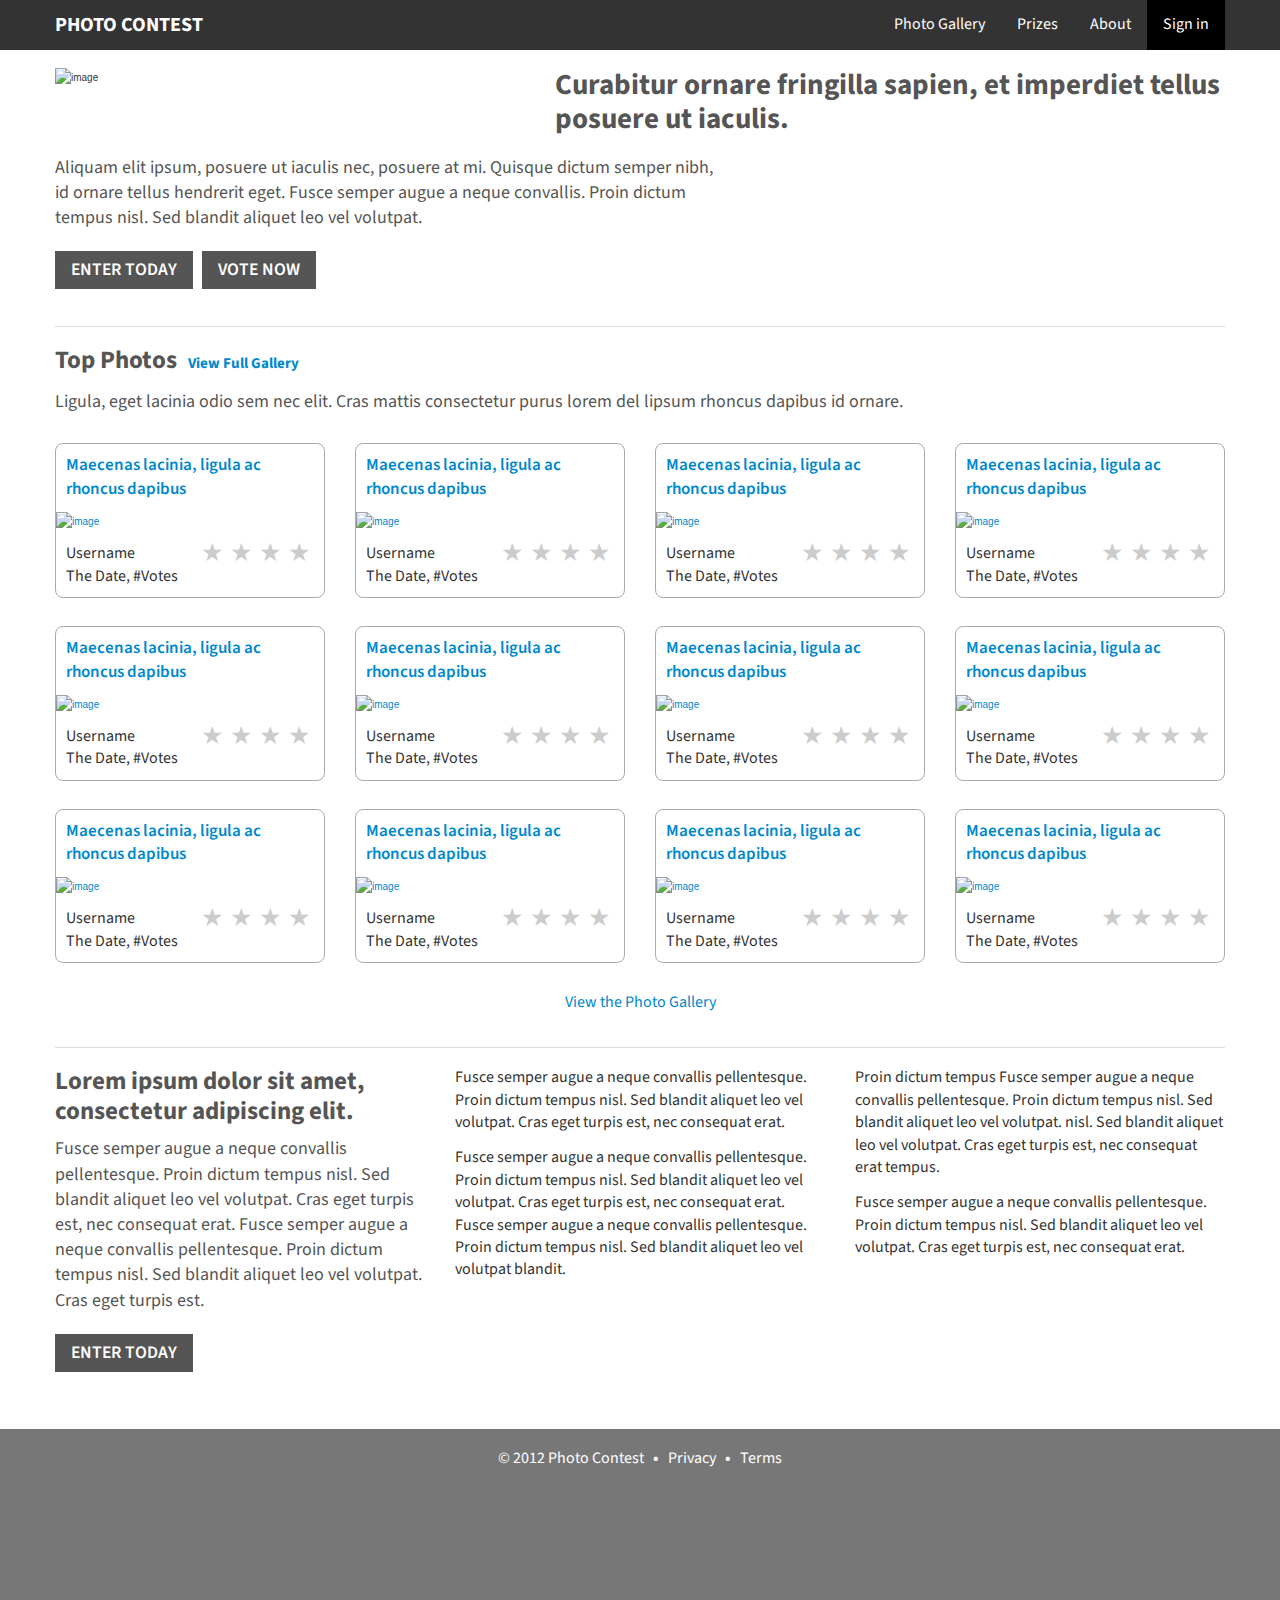
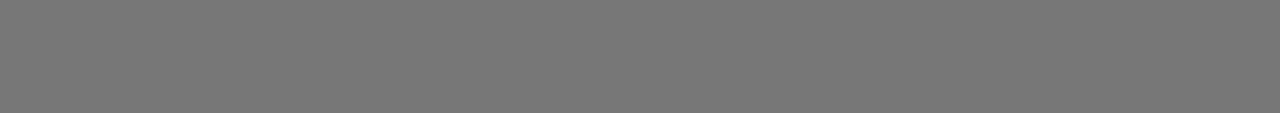
==== commit 2fa9f5c1: "show hide for mobile -- too complicated?" ====
--- a/wires2/index.html
+++ b/wires2/index.html
@@ -33,7 +33,7 @@
           <nav>
             <ul class="nav">
               <li id="main-logo"><a href="#">PHOTO CONTEST</a></li>
-              <li><a href="#"><span class="lg">Photo </span>Gallery</a></li>
+              <li><a href="#"><span class="hidden-phone">Photo </span>Gallery</a></li>
               <li><a href="#">Prizes</a></li>
               <li><a href="#">About</a></li>
               <li class="sign-in"><a href="#">Sign in</a></li>
@@ -75,7 +75,7 @@
 
         <div class="span12">
            <h2>Top Photos <span> &nbsp; <a href="#">View Full Gallery</a></span></h2>
-           <h4>Ligula, eget lacinia odio sem nec elit. Cras mattis consectetur purus Lorem Del Lipsum.</h4>
+           <h4>Ligula, eget lacinia odio sem nec elit. Cras mattis consectetur purus lorem del lipsum rhoncus dapibus id ornare.</h4>
         </div><!-- END span12 -->
 
       </div><!-- END row -->
@@ -106,97 +106,110 @@
           </div>
         </article><!-- END ARTICLE span3-->
 
-        <article class="span3">
-          <div>
-            <h3><a href="#">Maecenas lacinia, ligula ac rhoncus dapibus</a></h3>
-            <a href="#"><img alt="image" src="http://placehold.it/250x175&text=image"/></a>
-              <div class="photoinfo">
-                <p>Username<br/>The Date, #Votes</p>
-                <div class="rating">&#x2605; &#x2605; &#x2605; &#x2605;</div>
-              </div>
-          </div>
-        </article><!-- END ARTICLE span3-->
-
-        <article class="span3">
-          <div>
-            <h3><a href="#">Maecenas lacinia, ligula ac rhoncus dapibus</a></h3>
-            <a href="#"><img alt="image" src="http://placehold.it/250x175&text=image"/></a>
-              <div class="photoinfo">
-                <p>Username<br/>The Date, #Votes</p>
-                <div class="rating">&#x2605; &#x2605; &#x2605; &#x2605;</div>
-              </div>
-          </div>
-        </article><!-- END ARTICLE span3-->
-
-        <!-- new row in big-->
-
-        <article class="span3">
-          <div>
-            <h3><a href="#">Maecenas lacinia, ligula ac rhoncus dapibus</a></h3>
-            <a href="#"><img alt="image" src="http://placehold.it/250x175&text=image"/></a>
-              <div class="photoinfo">
-                <p>Username<br/>The Date, #Votes</p>
-                <div class="rating">&#x2605; &#x2605; &#x2605; &#x2605;</div>
-              </div>
-          </div>
-        </article><!-- END ARTICLE span3-->
-
-        <article class="span3">
-          <div>
-            <h3><a href="#">Maecenas lacinia, ligula ac rhoncus dapibus</a></h3>
-            <a href="#"><img alt="image" src="http://placehold.it/250x175&text=image"/></a>
-              <div class="photoinfo">
-                <p>Username<br/>The Date, #Votes</p>
-                <div class="rating">&#x2605; &#x2605; &#x2605; &#x2605;</div>
-              </div>
-          </div>
-        </article><!-- END ARTICLE span3-->
-
-        <article class="span3">
-          <div>
-            <h3><a href="#">Maecenas lacinia, ligula ac rhoncus dapibus</a></h3>
-            <a href="#"><img alt="image" src="http://placehold.it/250x175&text=image"/></a>
-              <div class="photoinfo">
-                <p>Username<br/>The Date, #Votes</p>
-                <div class="rating">&#x2605; &#x2605; &#x2605; &#x2605;</div>
-              </div>
-          </div>
-        </article><!-- END ARTICLE span3-->
-
-        <article class="span3">
-          <div>
-            <h3><a href="#">Maecenas lacinia, ligula ac rhoncus dapibus</a></h3>
-            <a href="#"><img alt="image" src="http://placehold.it/250x175&text=image"/></a>
-              <div class="photoinfo">
-                <p>Username<br/>The Date, #Votes</p>
-                <div class="rating">&#x2605; &#x2605; &#x2605; &#x2605;</div>
-              </div>
-          </div>
-        </article><!-- END ARTICLE span3-->
-
-        <!-- new row in big-->
-
-        <article class="span3">
-          <div>
-            <h3><a href="#">Maecenas lacinia, ligula ac rhoncus dapibus</a></h3>
-            <a href="#"><img alt="image" src="http://placehold.it/250x175&text=image"/></a>
-              <div class="photoinfo">
-                <p>Username<br/>The Date, #Votes</p>
-                <div class="rating">&#x2605; &#x2605; &#x2605; &#x2605;</div>
-              </div>
-          </div>
-        </article><!-- END ARTICLE span3-->
-
-        <article class="span3">
-          <div>
-            <h3><a href="#">Maecenas lacinia, ligula ac rhoncus dapibus</a></h3>
-            <a href="#"><img alt="image" src="http://placehold.it/250x175&text=image"/></a>
-              <div class="photoinfo">
-                <p>Username<br/>The Date, #Votes</p>
-                <div class="rating">&#x2605; &#x2605; &#x2605; &#x2605;</div>
-              </div>
-          </div>
-        </article><!-- END ARTICLE span3-->
+        <div class="clear m1 m2"><!-- clear --></div>
+
+        <article class="span3">
+          <div>
+            <h3><a href="#">Maecenas lacinia, ligula ac rhoncus dapibus</a></h3>
+            <a href="#"><img alt="image" src="http://placehold.it/250x175&text=image"/></a>
+              <div class="photoinfo">
+                <p>Username<br/>The Date, #Votes</p>
+                <div class="rating">&#x2605; &#x2605; &#x2605; &#x2605;</div>
+              </div>
+          </div>
+        </article><!-- END ARTICLE span3-->
+
+        <div class="clear visible-tablet"><!-- clear --></div>
+        <div class="clear m"><!-- clear --></div>
+
+        <article class="span3">
+          <div>
+            <h3><a href="#">Maecenas lacinia, ligula ac rhoncus dapibus</a></h3>
+            <a href="#"><img alt="image" src="http://placehold.it/250x175&text=image"/></a>
+              <div class="photoinfo">
+                <p>Username<br/>The Date, #Votes</p>
+                <div class="rating">&#x2605; &#x2605; &#x2605; &#x2605;</div>
+              </div>
+          </div>
+        </article><!-- END ARTICLE span3-->
+
+        <div class="clear m1 m2"><!-- clear --></div>
+
+        <article class="span3 clear4">
+          <div>
+            <h3><a href="#">Maecenas lacinia, ligula ac rhoncus dapibus</a></h3>
+            <a href="#"><img alt="image" src="http://placehold.it/250x175&text=image"/></a>
+              <div class="photoinfo">
+                <p>Username<br/>The Date, #Votes</p>
+                <div class="rating">&#x2605; &#x2605; &#x2605; &#x2605;</div>
+              </div>
+          </div>
+        </article><!-- END ARTICLE span3-->
+
+        <article class="span3">
+          <div>
+            <h3><a href="#">Maecenas lacinia, ligula ac rhoncus dapibus</a></h3>
+            <a href="#"><img alt="image" src="http://placehold.it/250x175&text=image"/></a>
+              <div class="photoinfo">
+                <p>Username<br/>The Date, #Votes</p>
+                <div class="rating">&#x2605; &#x2605; &#x2605; &#x2605;</div>
+              </div>
+          </div>
+        </article><!-- END ARTICLE span3-->
+
+        <div class="clear visible-tablet"><!-- clear --></div>
+        <div class="clear m m1 m2"><!-- clear --></div>
+
+        <article class="span3">
+          <div>
+            <h3><a href="#">Maecenas lacinia, ligula ac rhoncus dapibus</a></h3>
+            <a href="#"><img alt="image" src="http://placehold.it/250x175&text=image"/></a>
+              <div class="photoinfo">
+                <p>Username<br/>The Date, #Votes</p>
+                <div class="rating">&#x2605; &#x2605; &#x2605; &#x2605;</div>
+              </div>
+          </div>
+        </article><!-- END ARTICLE span3-->
+
+        <article class="span3">
+          <div>
+            <h3><a href="#">Maecenas lacinia, ligula ac rhoncus dapibus</a></h3>
+            <a href="#"><img alt="image" src="http://placehold.it/250x175&text=image"/></a>
+              <div class="photoinfo">
+                <p>Username<br/>The Date, #Votes</p>
+                <div class="rating">&#x2605; &#x2605; &#x2605; &#x2605;</div>
+              </div>
+          </div>
+        </article><!-- END ARTICLE span3-->
+
+        <div class="clear m1 m2"><!-- clear --></div>
+
+        <article class="span3 clear4">
+          <div>
+            <h3><a href="#">Maecenas lacinia, ligula ac rhoncus dapibus</a></h3>
+            <a href="#"><img alt="image" src="http://placehold.it/250x175&text=image"/></a>
+              <div class="photoinfo">
+                <p>Username<br/>The Date, #Votes</p>
+                <div class="rating">&#x2605; &#x2605; &#x2605; &#x2605;</div>
+              </div>
+          </div>
+        </article><!-- END ARTICLE span3-->
+
+        <div class="clear visible-tablet"><!-- clear --></div>
+        <div class="clear m"><!-- clear --></div>
+
+        <article class="span3">
+          <div>
+            <h3><a href="#">Maecenas lacinia, ligula ac rhoncus dapibus</a></h3>
+            <a href="#"><img alt="image" src="http://placehold.it/250x175&text=image"/></a>
+              <div class="photoinfo">
+                <p>Username<br/>The Date, #Votes</p>
+                <div class="rating">&#x2605; &#x2605; &#x2605; &#x2605;</div>
+              </div>
+          </div>
+        </article><!-- END ARTICLE span3-->
+
+        <div class="clear m1 m2"><!-- clear --></div>
 
         <article class="span3">
           <div>
@@ -247,50 +260,18 @@
         <div class="span8 mspan3 m1span6">
           <div class="row clearfix">
 
-            <div class="span4">
+            <div class="span4 mspan3 m2span6">
               <p>Fusce semper augue a neque convallis pellentesque. Proin dictum tempus nisl. Sed blandit aliquet leo vel volutpat. Cras eget turpis est, nec consequat erat.</p>
+              <p>Fusce semper augue a neque convallis pellentesque. Proin dictum tempus nisl. Sed blandit aliquet leo vel volutpat. Cras eget turpis est, nec consequat erat. Fusce semper augue a neque convallis pellentesque. Proin dictum tempus nisl. Sed blandit aliquet leo vel volutpat  blandit.</p>
+            </div><!-- END span4 -->
+
+            <div class="span4 mspan3 m2span6">
+              <p>Proin dictum tempus Fusce semper augue a neque convallis pellentesque. Proin dictum tempus nisl. Sed blandit aliquet leo vel volutpat.  nisl. Sed blandit aliquet leo vel volutpat. Cras eget turpis est, nec consequat erat tempus.</p>
               <p>Fusce semper augue a neque convallis pellentesque. Proin dictum tempus nisl. Sed blandit aliquet leo vel volutpat. Cras eget turpis est, nec consequat erat.</p>
             </div><!-- END span4 -->
 
-            <div class="span4">
-              <p>Fusce semper augue a neque convallis pellentesque. Proin dictum tempus nisl. Sed blandit aliquet leo vel volutpat. Cras eget turpis est, nec consequat erat.</p>
-              <p>Fusce semper augue a neque convallis pellentesque. Proin dictum tempus nisl. Sed blandit aliquet leo vel volutpat. Cras eget turpis est, nec consequat erat.</p>
-            </div><!-- END span4 -->
-
-              <div class="span4">
-              <p>Fusce semper augue a neque convallis pellentesque. Proin dictum tempus nisl. Sed blandit aliquet leo vel volutpat. Cras eget turpis est, nec consequat erat.</p>
-            </div><!-- END span4 -->
-
-            <div class="span4">
-              <p>Fusce semper augue a neque convallis pellentesque. Proin dictum tempus nisl. Sed blandit aliquet leo vel volutpat. Cras eget turpis est, nec consequat erat.</p>
-            </div><!-- END span4 -->
-
-            </div><!-- END row -->
-
-            <div class="row clearfix">
-
-            <div class="mspan2 span2 m1span6">
-              <p>Fusce semper augue a neque convallis pellentesque. Proin dictum tempus nisl. Sed blandit aliquet leo vel volutpat. Cras eget turpis est, nec consequat erat.</p>
-              <p>Fusce semper augue a neque convallis pellentesque. Proin dictum tempus nisl. Sed blandit aliquet leo vel volutpat. Cras eget turpis est, nec consequat erat.</p>
-            </div><!-- END span3 -->
-
-            <div class="mspan4 span6 m1span6">
-              <div class="row clearfix">
-
-                <div class="mspan3 m2span6 span3">
-                 <p>Fusce semper augue a neque convallis pellentesque. Proin dictum tempus nisl. Sed blandit aliquet leo vel volutpat. Cras eget turpis est, nec consequat erat. Fusce semper augue a neque convallis pellentesque. Proin dictum tempus nisl. Sed blandit aliquet leo vel volutpat. Cras eget turpis est, nec consequat erat.</p>
-                </div><!-- END span3 -->   
-
-                <div class="mspan3 m2span6 span3">
-                 <p>Fusce semper augue a neque convallis pellentesque. Proin dictum tempus nisl. Sed blandit aliquet leo vel volutpat. Cras eget turpis est, nec consequat erat. Fusce semper augue a neque convallis pellentesque. Proin dictum tempus nisl. Sed blandit aliquet leo vel volutpat.</p>
-                </div><!-- END span3 -->
-
-            
-
-              </div><!-- END row -->
-            </div><!-- END span6-->
-
           </div><!-- END row -->
+
         </div><!-- END span8-->
 
       </div><!-- END row -->
--- a/wires2/css/styles.css
+++ b/wires2/css/styles.css
@@ -5,7 +5,7 @@
 .container {padding:18px 0 21px;}
 .container-wrap .container:first-child {border-top:1px solid #ddd;}
 body .container-wrap:first-child + .container-wrap .container:first-child {border-top:none;}
-footer {background:#777;padding-bottom:210px;color:#fff;padding-top:20px;}
+footer {background:#777;padding-bottom:210px;color:#fff;text-align:center;margin-top:20px;}
 footer .container {border-top:none!important;}
 #masthead {background:#333;padding:0;}
 #masthead .container {padding:0;border-top:none!important;}
@@ -41,12 +41,12 @@
 
 /* buttons
 ============================================ */
-.cta-wrap {padding-top:10px;}
+.cta-wrap {padding-top:10px;margin-bottom:1em;}
 .cta-wrap-center {text-align:center;}
 .cta1 {padding:8px 16px;font-weight:600;font-size:1.1em;color:#fff;display:inline-block;background:#555;}
 .cta1:hover {color:#fff;background:#111;text-decoration:none;}
-.enter {background:#3b863a;}
-.enter:hover {background:#111;}
+/*.enter {background:#3b863a;}
+.enter:hover {background:#111;}*/
 
 /* photo gallery
 ============================================ */
@@ -57,20 +57,24 @@
 .rating {font-size:2.5em;color:#ccc;position:absolute;right:14px;top:10px;}
 .allphotos article .photoinfo p{margin:0;}
 
+/* footer
+============================================ */
+footer a {color:#fff;}
+footer a:hover {color:#fff;}
+
 /* utility
 ============================================ */
 img {width:100%;height:auto;display:block;}
 .first {padding-bottom:0!important;}
 .dreverse {float:right!important;}
 .reverse {float:right!important;}
-.md {display:none;}
-.sm {display:none;}
-.xs {display:none;}
+.m, .m1, .m2, .m3 {display:none!important;}
 .alignleft{text-align:left;}
 .aligncenter{text-align:center;}
 .alignright{text-align:right;}
 b {font-weight:bold;}
 .clear {clear:both; display:block; overflow:hidden; visibility:hidden; width:0;height:0;}
+.clear4 {clear:left;}
 
 /* responsive
 ============================================ */
@@ -82,9 +86,12 @@
 @media (min-width: 767px) and (max-width: 979px) {
 /* specific adjustments */
 .allphotos article  {width: 228px;}
+.clear4 {clear:none!important;}
 }
 
 @media (max-width: 767px) {
+.clear4 {clear:none!important;}
+.m {display:inherit!important;}
 .container {margin-left:11px!important;margin-right:11px!important;}
 .dreverse {float:none!important;}
 
@@ -107,7 +114,8 @@
 }
 
 @media (max-width: 600px) {
-.lg {display:none;}
+.m1 {display:inherit!important;}
+.m {display:none!important;}
 body {font-size:9px;padding:0;margin:0;}
 .container .row .m1span1 {width:13.6666666666667%;}
 .container .row .m1span2 {width:30.3333333333333%;}
@@ -125,19 +133,16 @@
 }
 
 @media (max-width: 450px) {
-/* nav */
 .nav  {float:none;margin:0 auto;text-align:center;}
 .nav li a {font-size:1.6em;height:1.8em;line-height:1.8em;float:none;padding-bottom:0.3em;}
 .nav li.sign-in a {background:none;}
-.nav li#main-logo a {position:static;font-size:2.0em;padding:0.2em 0 0 0;display:block;}
+.nav li#main-logo a {position:static;font-size:2.1em;padding:0.2em 0 0 0;display:block;}
 .nav li#main-logo a:hover {color:#ccc;}
 }
 
 @media (max-width: 350px) {
-.sm, .lg {display:none;}
-.xs {display:block;}
-.cta1 {padding:7px 12px;}
-
+.m2 {display:inherit!important;}
+.m, .m1 {display:none!important;}
 .container .row .m2span1 {width:13.66666666666667%;}
 .container .row .m2span2 {width:30.33333333333333%;}
 .container .row .m2span3 {width:47%;}
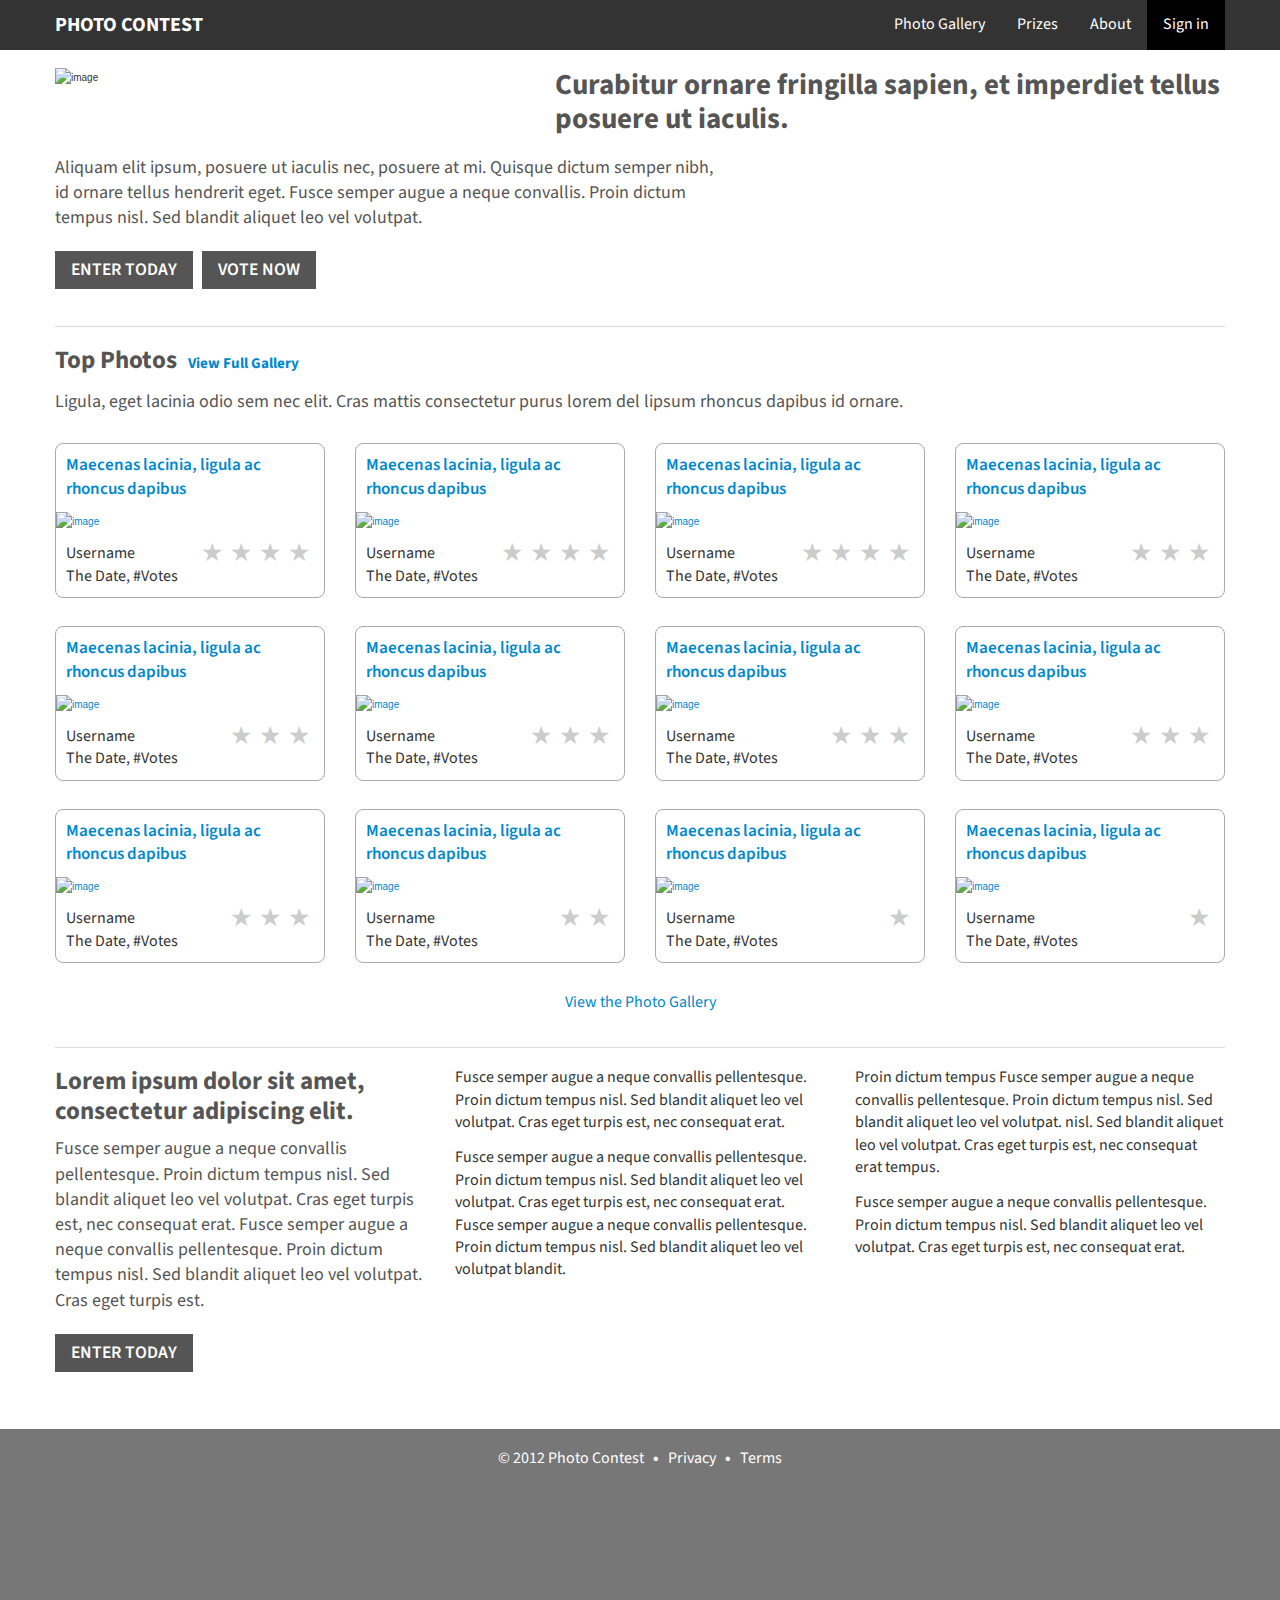
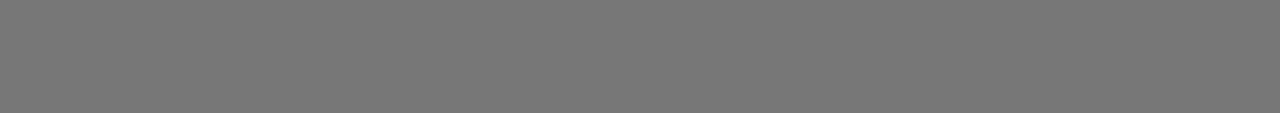
==== commit 695c92f8: ".." ====
--- a/wires2/index.html
+++ b/wires2/index.html
@@ -14,7 +14,6 @@
     <link href='http://fonts.googleapis.com/css?family=Source+Sans+Pro:400,600,700' rel='stylesheet' type='text/css'>
 
     <script src="http://ajax.googleapis.com/ajax/libs/jquery/1.8.3/jquery.min.js"></script>
-    <script src="js/modernizr-2.6.2.min.js"></script>
     <script src="js/plugins.js"></script>
     <script src="js/scripts.js"></script>
 
@@ -128,7 +127,7 @@
             <a href="#"><img alt="image" src="http://placehold.it/250x175&text=image"/></a>
               <div class="photoinfo">
                 <p>Username<br/>The Date, #Votes</p>
-                <div class="rating">&#x2605; &#x2605; &#x2605; &#x2605;</div>
+                <div class="rating">&#x2605; &#x2605; &#x2605;</div>
               </div>
           </div>
         </article><!-- END ARTICLE span3-->
@@ -141,18 +140,18 @@
             <a href="#"><img alt="image" src="http://placehold.it/250x175&text=image"/></a>
               <div class="photoinfo">
                 <p>Username<br/>The Date, #Votes</p>
-                <div class="rating">&#x2605; &#x2605; &#x2605; &#x2605;</div>
-              </div>
-          </div>
-        </article><!-- END ARTICLE span3-->
-
-        <article class="span3">
-          <div>
-            <h3><a href="#">Maecenas lacinia, ligula ac rhoncus dapibus</a></h3>
-            <a href="#"><img alt="image" src="http://placehold.it/250x175&text=image"/></a>
-              <div class="photoinfo">
-                <p>Username<br/>The Date, #Votes</p>
-                <div class="rating">&#x2605; &#x2605; &#x2605; &#x2605;</div>
+                <div class="rating">&#x2605; &#x2605; &#x2605;</div>
+              </div>
+          </div>
+        </article><!-- END ARTICLE span3-->
+
+        <article class="span3">
+          <div>
+            <h3><a href="#">Maecenas lacinia, ligula ac rhoncus dapibus</a></h3>
+            <a href="#"><img alt="image" src="http://placehold.it/250x175&text=image"/></a>
+              <div class="photoinfo">
+                <p>Username<br/>The Date, #Votes</p>
+                <div class="rating">&#x2605; &#x2605; &#x2605;</div>
               </div>
           </div>
         </article><!-- END ARTICLE span3-->
@@ -166,18 +165,18 @@
             <a href="#"><img alt="image" src="http://placehold.it/250x175&text=image"/></a>
               <div class="photoinfo">
                 <p>Username<br/>The Date, #Votes</p>
-                <div class="rating">&#x2605; &#x2605; &#x2605; &#x2605;</div>
-              </div>
-          </div>
-        </article><!-- END ARTICLE span3-->
-
-        <article class="span3">
-          <div>
-            <h3><a href="#">Maecenas lacinia, ligula ac rhoncus dapibus</a></h3>
-            <a href="#"><img alt="image" src="http://placehold.it/250x175&text=image"/></a>
-              <div class="photoinfo">
-                <p>Username<br/>The Date, #Votes</p>
-                <div class="rating">&#x2605; &#x2605; &#x2605; &#x2605;</div>
+                <div class="rating">&#x2605; &#x2605; &#x2605;</div>
+              </div>
+          </div>
+        </article><!-- END ARTICLE span3-->
+
+        <article class="span3">
+          <div>
+            <h3><a href="#">Maecenas lacinia, ligula ac rhoncus dapibus</a></h3>
+            <a href="#"><img alt="image" src="http://placehold.it/250x175&text=image"/></a>
+              <div class="photoinfo">
+                <p>Username<br/>The Date, #Votes</p>
+                <div class="rating">&#x2605; &#x2605; &#x2605;</div>
               </div>
           </div>
         </article><!-- END ARTICLE span3-->
@@ -190,7 +189,7 @@
             <a href="#"><img alt="image" src="http://placehold.it/250x175&text=image"/></a>
               <div class="photoinfo">
                 <p>Username<br/>The Date, #Votes</p>
-                <div class="rating">&#x2605; &#x2605; &#x2605; &#x2605;</div>
+                <div class="rating">&#x2605; &#x2605; &#x2605;</div>
               </div>
           </div>
         </article><!-- END ARTICLE span3-->
@@ -204,31 +203,31 @@
             <a href="#"><img alt="image" src="http://placehold.it/250x175&text=image"/></a>
               <div class="photoinfo">
                 <p>Username<br/>The Date, #Votes</p>
-                <div class="rating">&#x2605; &#x2605; &#x2605; &#x2605;</div>
-              </div>
-          </div>
-        </article><!-- END ARTICLE span3-->
-
-        <div class="clear m1 m2"><!-- clear --></div>
-
-        <article class="span3">
-          <div>
-            <h3><a href="#">Maecenas lacinia, ligula ac rhoncus dapibus</a></h3>
-            <a href="#"><img alt="image" src="http://placehold.it/250x175&text=image"/></a>
-              <div class="photoinfo">
-                <p>Username<br/>The Date, #Votes</p>
-                <div class="rating">&#x2605; &#x2605; &#x2605; &#x2605;</div>
-              </div>
-          </div>
-        </article><!-- END ARTICLE span3-->
-
-        <article class="span3">
-          <div>
-            <h3><a href="#">Maecenas lacinia, ligula ac rhoncus dapibus</a></h3>
-            <a href="#"><img alt="image" src="http://placehold.it/250x175&text=image"/></a>
-              <div class="photoinfo">
-                <p>Username<br/>The Date, #Votes</p>
-                <div class="rating">&#x2605; &#x2605; &#x2605; &#x2605;</div>
+                <div class="rating">&#x2605; &#x2605;</div>
+              </div>
+          </div>
+        </article><!-- END ARTICLE span3-->
+
+        <div class="clear m1 m2"><!-- clear --></div>
+
+        <article class="span3">
+          <div>
+            <h3><a href="#">Maecenas lacinia, ligula ac rhoncus dapibus</a></h3>
+            <a href="#"><img alt="image" src="http://placehold.it/250x175&text=image"/></a>
+              <div class="photoinfo">
+                <p>Username<br/>The Date, #Votes</p>
+                <div class="rating">&#x2605;</div>
+              </div>
+          </div>
+        </article><!-- END ARTICLE span3-->
+
+        <article class="span3">
+          <div>
+            <h3><a href="#">Maecenas lacinia, ligula ac rhoncus dapibus</a></h3>
+            <a href="#"><img alt="image" src="http://placehold.it/250x175&text=image"/></a>
+              <div class="photoinfo">
+                <p>Username<br/>The Date, #Votes</p>
+                <div class="rating">&#x2605;</div>
               </div>
           </div>
         </article><!-- END ARTICLE span3-->
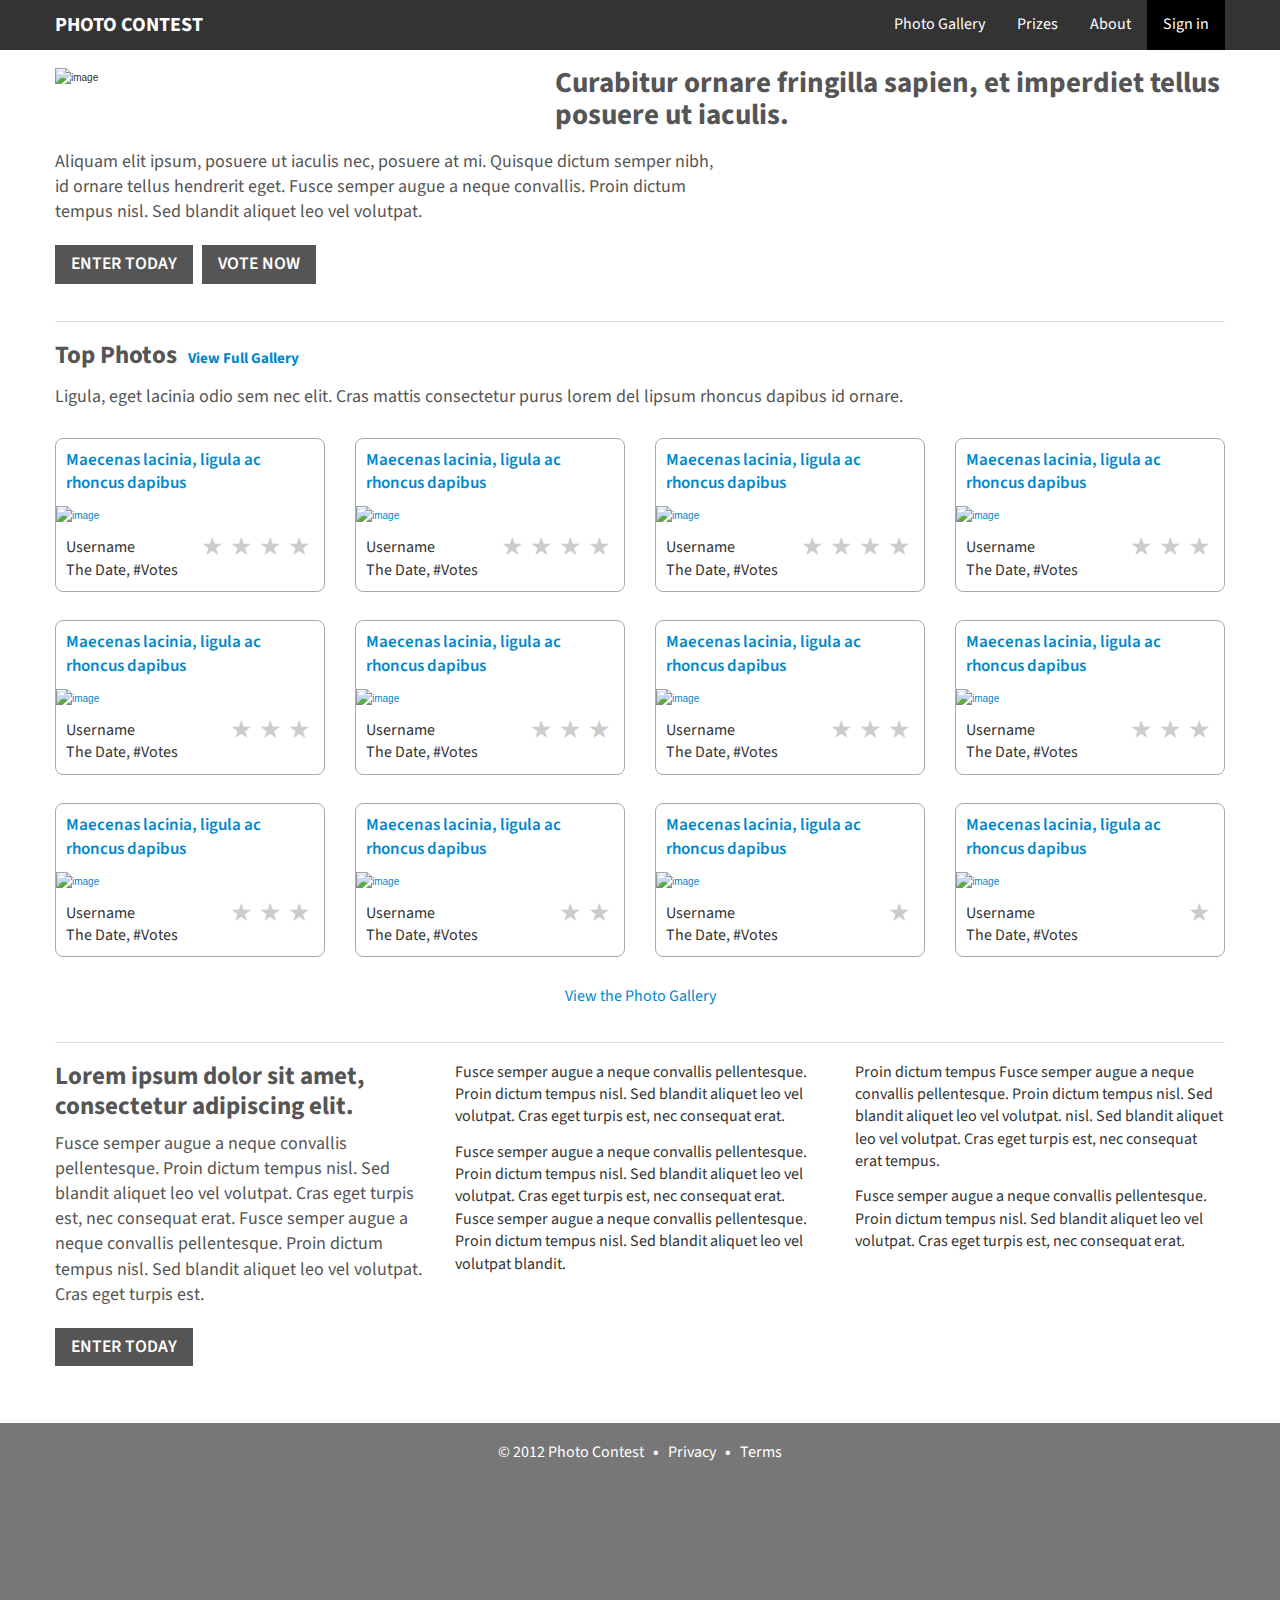
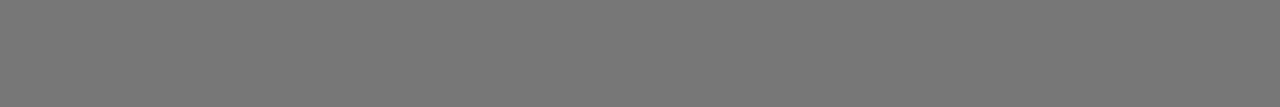
==== commit fa060eef: "." ====
--- a/wires2/index.html
+++ b/wires2/index.html
@@ -24,7 +24,7 @@
    </head>
 
   <body>
-  <header id="masthead" class="container-wrap">
+  <header class="masthead container-wrap">
     <div class="container">
       <div class="row">
 
--- a/wires2/css/styles.css
+++ b/wires2/css/styles.css
@@ -7,9 +7,9 @@
 body .container-wrap:first-child + .container-wrap .container:first-child {border-top:none;}
 footer {background:#777;padding-bottom:210px;color:#fff;text-align:center;margin-top:20px;}
 footer .container {border-top:none!important;}
-#masthead {background:#333;padding:0;}
-#masthead .container {padding:0;border-top:none!important;}
-#masthead .span12 {position:relative;}
+.masthead {background:#333;padding:0;}
+.masthead .container {padding:0;border-top:none!important;}
+.masthead .span12 {position:relative;}
 
 /* nav and logo
 ============================================ */
@@ -27,7 +27,7 @@
 /* base header and font styles
 ============================================ */
 h1, h2, h3,h4, h5, h6 {font-weight:normal;font-family:'Source Sans Pro', sans-serif;color:#555;}
-h1 {font-size: 2.9em;margin: 0 0 0.6em 0;line-height:1.2em;font-weight:700;}
+h1 {font-size: 2.9em;margin: 0 0 0.6em 0;line-height:1.1em;font-weight:700;}
 h2 {font-size: 2.5em;margin: 0 0 0.4em 0;line-height:1.2em;font-weight:700;}
 h3 {font-size: 2.0em;margin: 0 0 0.6em 0;line-height:1.3em;font-weight:600;}
 h4 {font-size: 1.8em;margin: 0 0 0.6em 0;line-height:1.4em;font-weight:400;}
@@ -96,16 +96,16 @@
 .dreverse {float:none!important;}
 
 /* mobile 6 col grid // 2-2-2 & 3-3 */
-.container .row {margin-left:-3%;}
-.container .row [class*="span"] {width:97%;margin-left:3%;float:left;}
-.container .row .mspan1 {width:13.66666666666667%;}
-.container .row .mspan2 {width:30.33333333333333%;}
-.container .row .mspan3 {width:47%;}
-.container .row .mspan4 {width:63.66666666666667%;}
-.container .row .mspan5 {width:80.33333333333333%;}
-.container .row .mspan6 {width:97%;}
-.container-wrap .container .mobile236 > div, .container-wrap .container .mobile236 > article  {width:30.33333333333333%;}
-.container-wrap .container .mobile203 > div, .container-wrap .container .mobile203 > article  {width:30.33333333333333%;}
+.row {margin-left:-3%;}
+[class*="span"] {width:97%;margin-left:3%;float:left;}
+.mspan1 {width:13.66666666666667%;}
+.mspan2 {width:30.33333333333333%;}
+.mspan3 {width:47%;}
+.mspan4 {width:63.66666666666667%;}
+.mspan5 {width:80.33333333333333%;}
+.mspan6 {width:97%;}
+.mobile236 > div, .mobile236 > article  {width:30.33333333333333%;}
+.mobile203 > div, .mobile203 > article  {width:30.33333333333333%;}
 
 /* specific adjustments */
 .cta1 {padding:8px 10px;}
@@ -117,14 +117,14 @@
 .m1 {display:inherit!important;}
 .m {display:none!important;}
 body {font-size:9px;padding:0;margin:0;}
-.container .row .m1span1 {width:13.6666666666667%;}
-.container .row .m1span2 {width:30.3333333333333%;}
-.container .row .m1span3 {width:47%;}
-.container .row .m1span4 {width:63.6666666666667%;}
-.container .row .m1span5 {width:80.3333333333333%;}
-.container .row .m1span6 {width:97%;}
-.container-wrap .container .mobile236 > div, .container-wrap .container .mobile236 > article {width:47%;}
-.container-wrap .container .mobile203 > div, .container-wrap .container .mobile203 > article  {width:30.33333333333333%;}
+.m1span1 {width:13.6666666666667%;}
+.m1span2 {width:30.3333333333333%;}
+.m1span3 {width:47%;}
+.m1span4 {width:63.6666666666667%;}
+.m1span5 {width:80.3333333333333%;}
+.m1span6 {width:97%;}
+.mobile236 > div, .mobile236 > article {width:47%;}
+.mobile203 > div, .mobile203 > article  {width:30.33333333333333%;}
 
 /* specific adjustments */
 .cta1 {font-size:1.2em;}
@@ -143,15 +143,13 @@
 @media (max-width: 350px) {
 .m2 {display:inherit!important;}
 .m, .m1 {display:none!important;}
-.container .row .m2span1 {width:13.66666666666667%;}
-.container .row .m2span2 {width:30.33333333333333%;}
-.container .row .m2span3 {width:47%;}
-.container .row .m2span4 {width:63.66666666666667%;}
-.container .row .m2span5 {width:80.33333333333333%;}
-.container .row .m2span6 {width:97%;}
-.container-wrap .container .mobile236 > div, .container-wrap .container .mobile236 > article  {width:97%;}
-.container-wrap .container .mobile203 > div, .container-wrap .container .mobile203 > article  {width:47%;}
+.m2span1 {width:13.66666666666667%;}
+.m2span2 {width:30.33333333333333%;}
+.m2span3 {width:47%;}
+.m2span4 {width:63.66666666666667%;}
+.m2span5 {width:80.33333333333333%;}
+.m2span6 {width:97%;}
+.mobile236 > div, .mobile236 > article  {width:97%;}
+.mobile203 > div, .mobile203 > article  {width:47%;}
 
-.clearmed {display:none;}
-.clearsmall {display:static;}
 }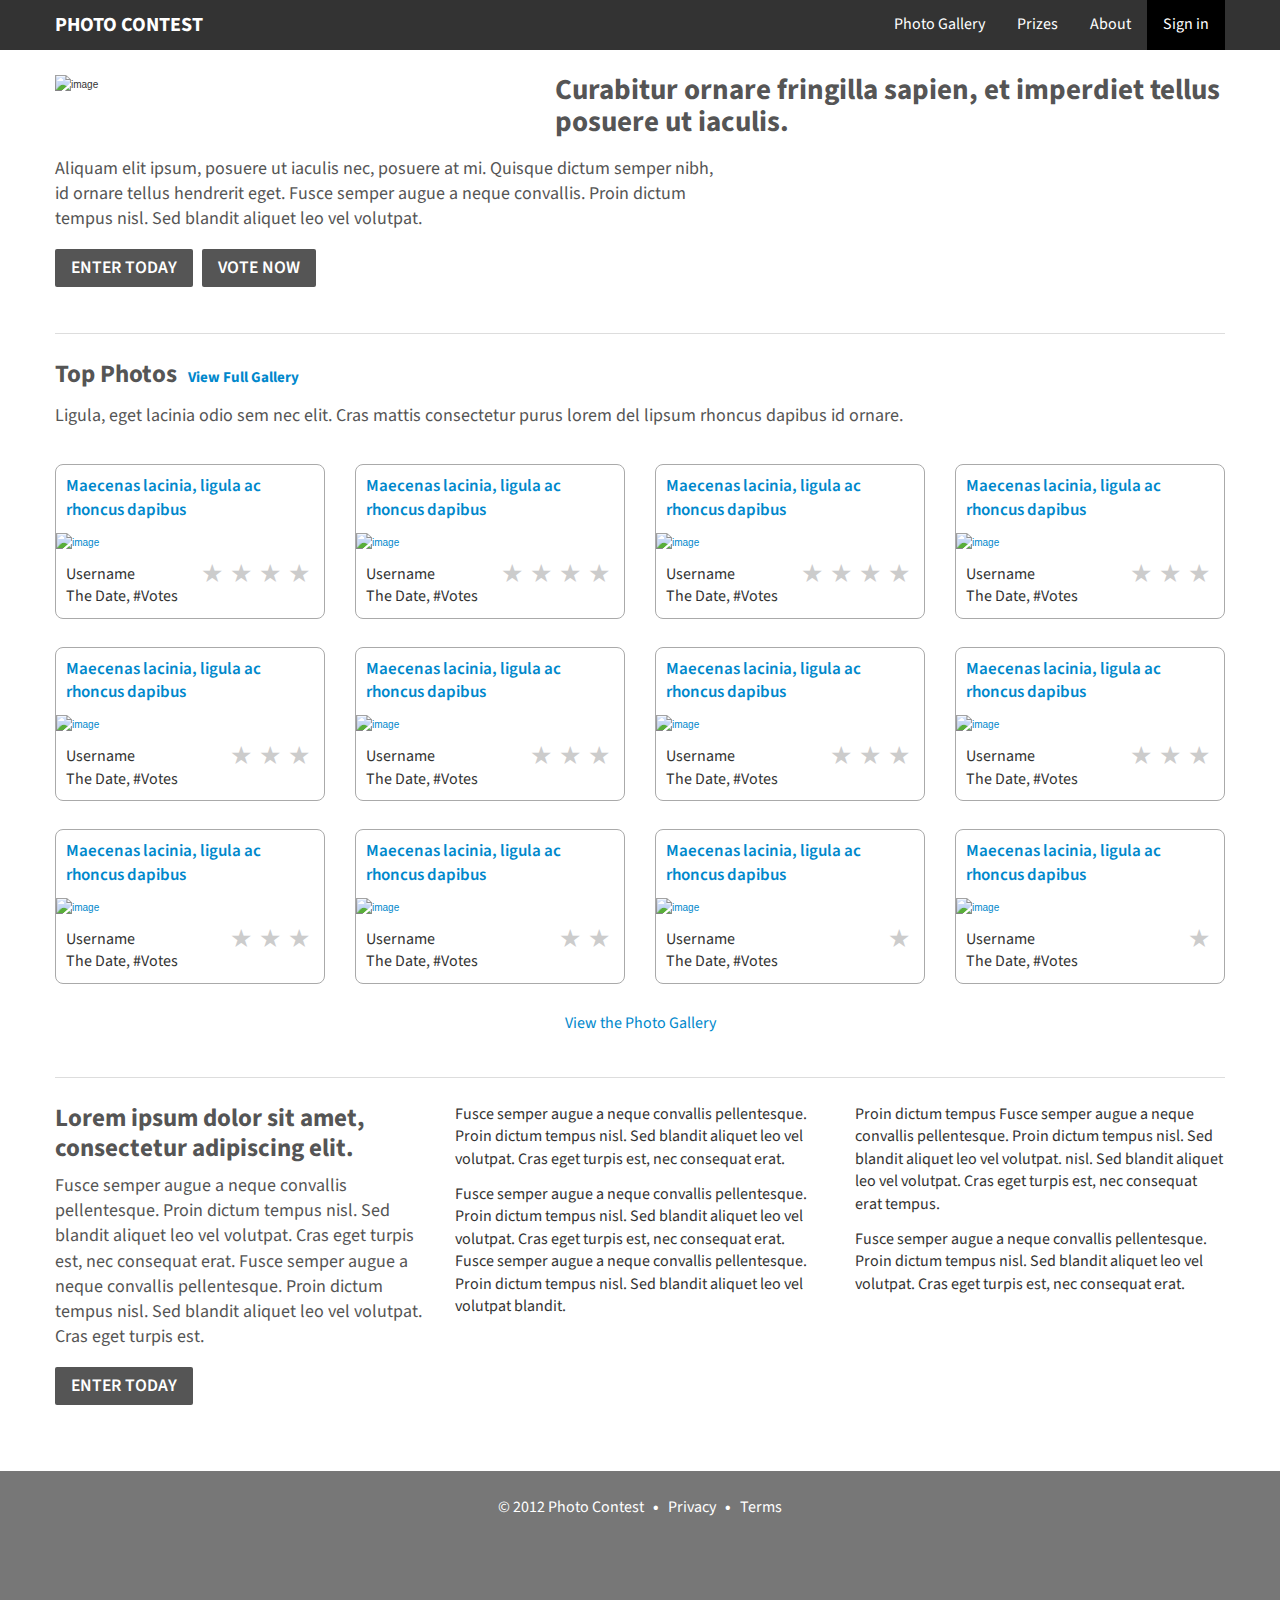
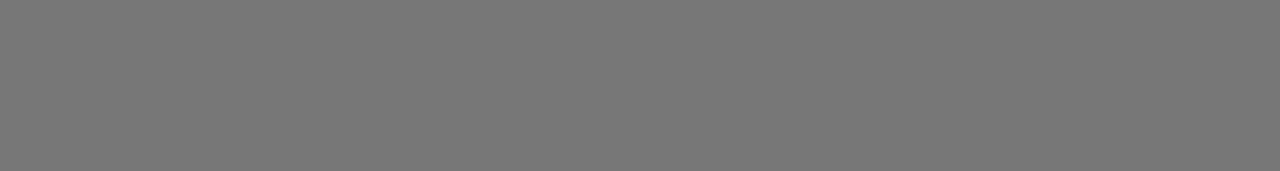
==== commit 9f71f41b: "mobile row classes, 12 col mobile grid" ====
--- a/wires2/index.html
+++ b/wires2/index.html
@@ -52,11 +52,11 @@
           <h1>Curabitur ornare fringilla sapien, et imperdiet tellus posuere ut iaculis.</h1>
         </div><!-- END span7 -->
 
-        <div class="span5 mspan3 m1span6">
+        <div class="span5 mspan6 m1span12">
           <img class="heroimage" alt="image" src="http://placehold.it/550x350&text=image"/>
         </div><!-- END span5 -->
 
-        <div class="span7 mspan3 m1span6">
+        <div class="span7 mspan6 m1span12">
           <h4>Aliquam elit ipsum, posuere ut iaculis nec, posuere at mi. Quisque dictum semper nibh, id ornare tellus hendrerit eget. Fusce semper augue a neque convallis. Proin dictum tempus nisl. Sed blandit aliquet leo vel volutpat.</h4>
           <p class="cta-wrap"><a class="cta1" href="#">ENTER TODAY</a> &nbsp; <a class="cta1" href="#">VOTE NOW</a></p>
         </div><!-- END span7 -->
@@ -81,7 +81,7 @@
     </header><!-- END HEADER container -->
 
     <div class="container">
-      <div class="row clearfix mobile236 allphotos">
+      <div class="row clearfix m-4-6-12 allphotos">
 
         <article class="span3">
           <div>
@@ -250,21 +250,21 @@
     <div class="container">
       <div class="row clearfix">
 
-        <div class="span4 mspan3 m1span6">
+        <div class="span4 mspan6 m1span12">
           <h2>Lorem ipsum dolor sit amet, consectetur adipiscing elit.</h2>
           <h4>Fusce semper augue a neque convallis pellentesque. Proin dictum tempus nisl. Sed blandit aliquet leo vel volutpat. Cras eget turpis est, nec consequat erat. Fusce semper augue a neque convallis pellentesque. Proin dictum tempus nisl. Sed blandit aliquet leo vel volutpat. Cras eget turpis est.</h4>
           <p class="cta-wrap"><a class="cta1 enter" href="#">ENTER TODAY</a></p>
         </div><!-- END span4 -->
 
-        <div class="span8 mspan3 m1span6">
+        <div class="span8 mspan6 m1span12">
           <div class="row clearfix">
 
-            <div class="span4 mspan3 m2span6">
+            <div class="span4 mspan6 m2span12">
               <p>Fusce semper augue a neque convallis pellentesque. Proin dictum tempus nisl. Sed blandit aliquet leo vel volutpat. Cras eget turpis est, nec consequat erat.</p>
               <p>Fusce semper augue a neque convallis pellentesque. Proin dictum tempus nisl. Sed blandit aliquet leo vel volutpat. Cras eget turpis est, nec consequat erat. Fusce semper augue a neque convallis pellentesque. Proin dictum tempus nisl. Sed blandit aliquet leo vel volutpat  blandit.</p>
             </div><!-- END span4 -->
 
-            <div class="span4 mspan3 m2span6">
+            <div class="span4 mspan6 m2span12">
               <p>Proin dictum tempus Fusce semper augue a neque convallis pellentesque. Proin dictum tempus nisl. Sed blandit aliquet leo vel volutpat.  nisl. Sed blandit aliquet leo vel volutpat. Cras eget turpis est, nec consequat erat tempus.</p>
               <p>Fusce semper augue a neque convallis pellentesque. Proin dictum tempus nisl. Sed blandit aliquet leo vel volutpat. Cras eget turpis est, nec consequat erat.</p>
             </div><!-- END span4 -->
--- a/wires2/css/styles.css
+++ b/wires2/css/styles.css
@@ -2,9 +2,9 @@
 ============================================ */
 html {font-size:100%;padding:0;margin:0;}
 body {font-size:10px;padding:0;margin:0;}
-.container {padding:18px 0 21px;}
+.container {padding:25px 0 30px;}
 .container-wrap .container:first-child {border-top:1px solid #ddd;}
-body .container-wrap:first-child + .container-wrap .container:first-child {border-top:none;}
+body .container-wrap:first-child + .container-wrap .container:first-child {border-top:none;} /* skip masthead border top */
 footer {background:#777;padding-bottom:210px;color:#fff;text-align:center;margin-top:20px;}
 footer .container {border-top:none!important;}
 .masthead {background:#333;padding:0;}
@@ -41,12 +41,10 @@
 
 /* buttons
 ============================================ */
-.cta-wrap {padding-top:10px;margin-bottom:1em;}
+.cta-wrap {padding-top:0.4em;margin-bottom:1em;}
 .cta-wrap-center {text-align:center;}
-.cta1 {padding:8px 16px;font-weight:600;font-size:1.1em;color:#fff;display:inline-block;background:#555;}
+.cta1 {padding:8px 16px;font-weight:600;font-size:1.1em;color:#fff;display:inline-block;background:#555;border-radius:2px;}
 .cta1:hover {color:#fff;background:#111;text-decoration:none;}
-/*.enter {background:#3b863a;}
-.enter:hover {background:#111;}*/
 
 /* photo gallery
 ============================================ */
@@ -95,17 +93,24 @@
 .container {margin-left:11px!important;margin-right:11px!important;}
 .dreverse {float:none!important;}
 
-/* mobile 6 col grid // 2-2-2 & 3-3 */
+/* mobile 12 col grid */
 .row {margin-left:-3%;}
 [class*="span"] {width:97%;margin-left:3%;float:left;}
-.mspan1 {width:13.66666666666667%;}
-.mspan2 {width:30.33333333333333%;}
-.mspan3 {width:47%;}
-.mspan4 {width:63.66666666666667%;}
-.mspan5 {width:80.33333333333333%;}
-.mspan6 {width:97%;}
-.mobile236 > div, .mobile236 > article  {width:30.33333333333333%;}
-.mobile203 > div, .mobile203 > article  {width:30.33333333333333%;}
+.mspan1 {width:8.333333333333333%;}
+.mspan2 {width:13.66666666666667%;}
+.mspan3 {width:23%;}
+.mspan4 {width:30.33333333333333%;}
+.mspan5 {width:38.66666666666667%;}
+.mspan6 {width:47%;}
+.mspan7 {width:55.33333333333333%;}
+.mspan8 {width:63.66666666666666%;}
+.mspan9 {width:73%;}
+.mspan10 {width:80.33333333333333%;}
+.mspan11 {width:91.66666666666666%;}
+.mspan12 {width:97%;}
+.mobile236 > div, .m-4-6-12 > article  {width:30.33333333333333%;}
+.mobile203 > div, .m-4-0-6 > article  {width:30.33333333333333%;}
+.mobile203 > div, .m-3-4-6 > article  {width:23%;}
 
 /* specific adjustments */
 .cta1 {padding:8px 10px;}
@@ -117,14 +122,21 @@
 .m1 {display:inherit!important;}
 .m {display:none!important;}
 body {font-size:9px;padding:0;margin:0;}
-.m1span1 {width:13.6666666666667%;}
-.m1span2 {width:30.3333333333333%;}
-.m1span3 {width:47%;}
-.m1span4 {width:63.6666666666667%;}
-.m1span5 {width:80.3333333333333%;}
-.m1span6 {width:97%;}
-.mobile236 > div, .mobile236 > article {width:47%;}
-.mobile203 > div, .mobile203 > article  {width:30.33333333333333%;}
+.m1span1 {width:8.333333333333333%;}
+.m1span2 {width:13.66666666666667%;}
+.m1span3 {width:23%;}
+.m1span4 {width:30.33333333333333%;}
+.m1span5 {width:38.66666666666667%;}
+.m1span6 {width:47%;}
+.m1span7 {width:55.33333333333333%;}
+.m1span8 {width:63.66666666666666%;}
+.m1span9 {width:73%;}
+.m1span10 {width:80.33333333333333%;}
+.m1span11 {width:91.66666666666666%;}
+.m1span12 {width:97%;}
+.mobile236 > div, .m-4-6-12 > article {width:47%;}
+.mobile203 > div, .m-4-0-6 > article  {width:30.33333333333333%;}
+.mobile203 > div, .m-3-4-6 > article  {width:30.33333333333333%;}
 
 /* specific adjustments */
 .cta1 {font-size:1.2em;}
@@ -143,13 +155,20 @@
 @media (max-width: 350px) {
 .m2 {display:inherit!important;}
 .m, .m1 {display:none!important;}
-.m2span1 {width:13.66666666666667%;}
-.m2span2 {width:30.33333333333333%;}
-.m2span3 {width:47%;}
-.m2span4 {width:63.66666666666667%;}
-.m2span5 {width:80.33333333333333%;}
-.m2span6 {width:97%;}
-.mobile236 > div, .mobile236 > article  {width:97%;}
-.mobile203 > div, .mobile203 > article  {width:47%;}
+.m2span1 {width:8.333333333333333%;}
+.m2span2 {width:13.66666666666667%;}
+.m2span3 {width:23%;}
+.m2span4 {width:30.33333333333333%;}
+.m2span5 {width:38.66666666666667%;}
+.m2span6 {width:47%;}
+.m2span7 {width:55.33333333333333%;}
+.m2span8 {width:63.66666666666666%;}
+.m2span9 {width:73%;}
+.m2span10 {width:80.33333333333333%;}
+.m2span11 {width:91.66666666666666%;}
+.m2span12 {width:97%;}
+.mobile236 > div, .m-4-6-12 > article  {width:97%;}
+.mobile203 > div, .m-4-0-6 > article  {width:47%;}
+.mobile203 > div, .m-3-4-6 > article  {width:47%;}
 
 }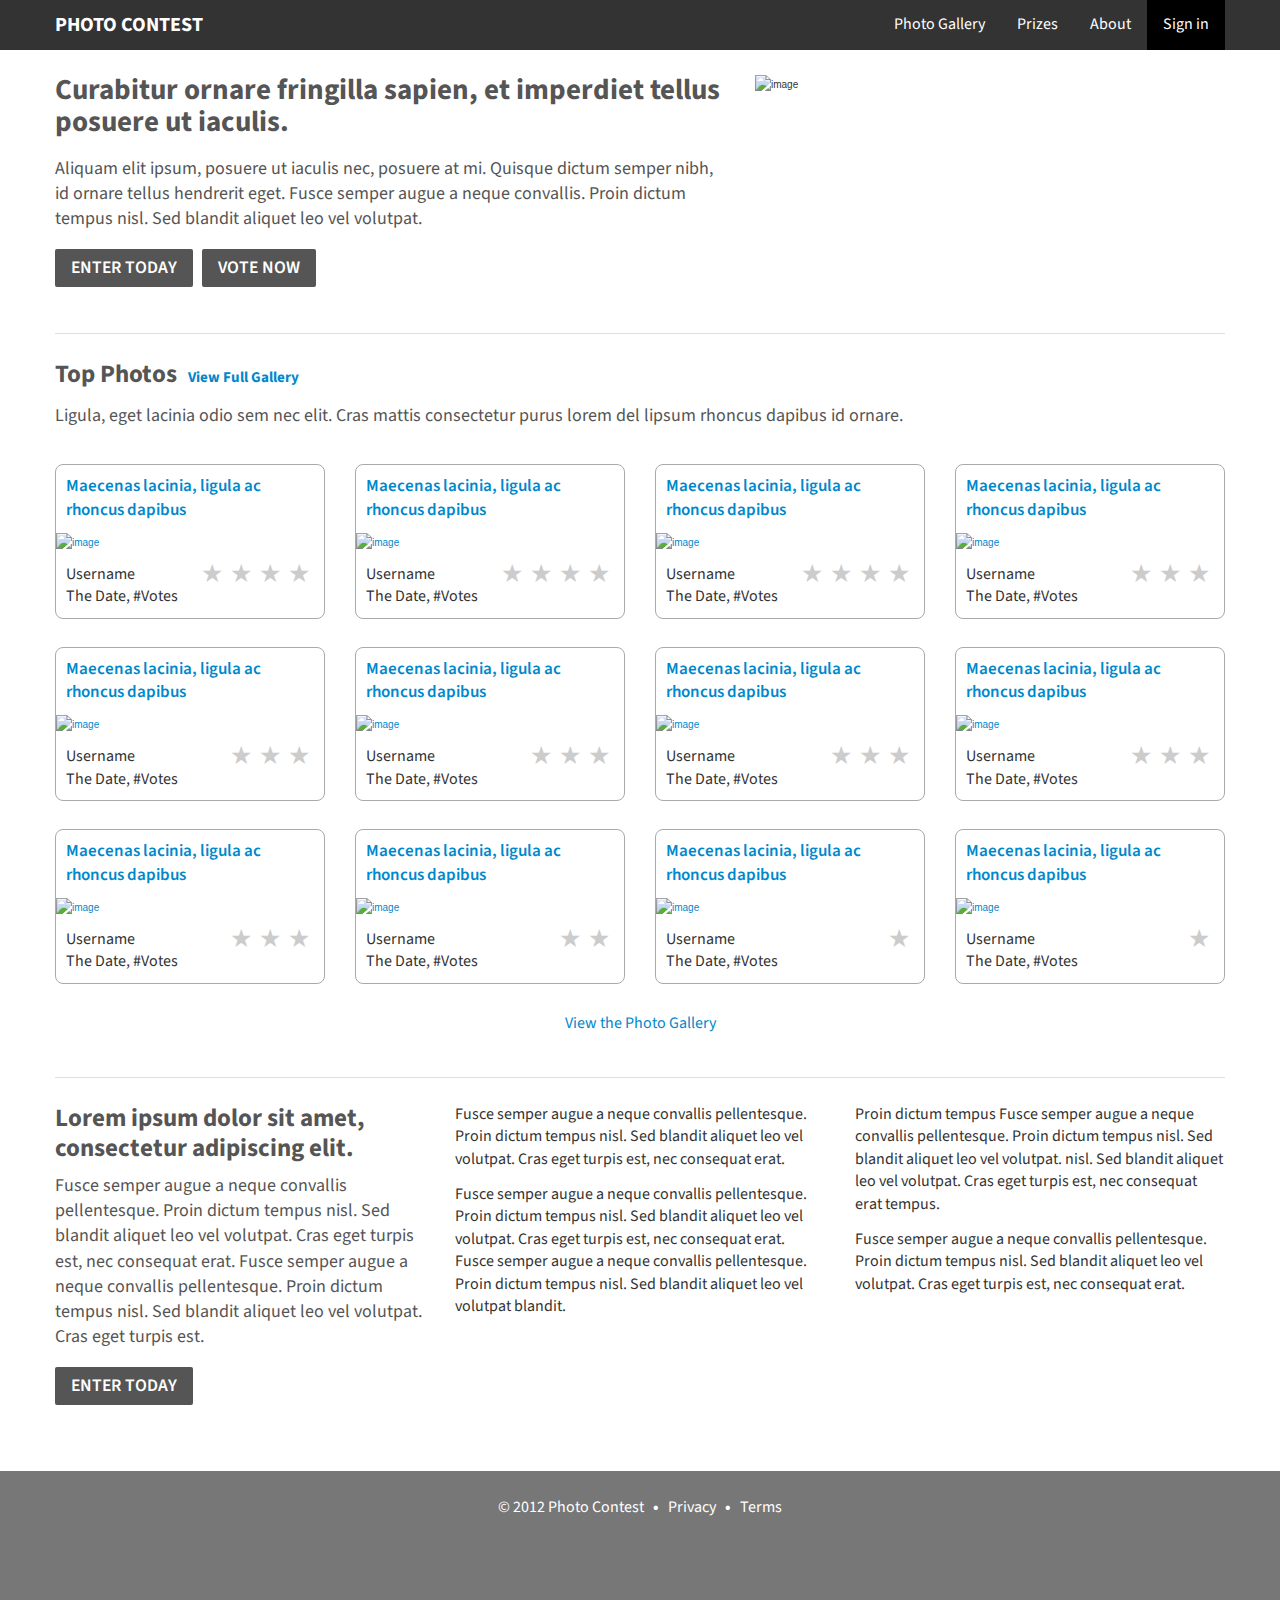
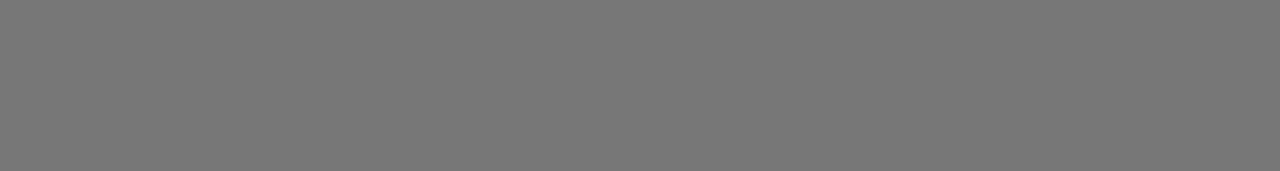
==== commit ddd59838: "." ====
--- a/wires2/index.html
+++ b/wires2/index.html
@@ -48,15 +48,15 @@
     <div class="container">
       <div class="row clearfix">
 
-        <div class="span7 dreverse">
+        <div class="span7 m1span3">
           <h1>Curabitur ornare fringilla sapien, et imperdiet tellus posuere ut iaculis.</h1>
         </div><!-- END span7 -->
 
-        <div class="span5 mspan6 m1span12">
+        <div class="span5 m1span3">
           <img class="heroimage" alt="image" src="http://placehold.it/550x350&text=image"/>
         </div><!-- END span5 -->
 
-        <div class="span7 mspan6 m1span12">
+        <div class="span7 m1span6">
           <h4>Aliquam elit ipsum, posuere ut iaculis nec, posuere at mi. Quisque dictum semper nibh, id ornare tellus hendrerit eget. Fusce semper augue a neque convallis. Proin dictum tempus nisl. Sed blandit aliquet leo vel volutpat.</h4>
           <p class="cta-wrap"><a class="cta1" href="#">ENTER TODAY</a> &nbsp; <a class="cta1" href="#">VOTE NOW</a></p>
         </div><!-- END span7 -->
--- a/wires2/css/styles.css
+++ b/wires2/css/styles.css
@@ -20,7 +20,7 @@
 .nav li#main-logo a {color:#fff;font-weight:700;position:absolute;left:0;font-size:2.0em;top:-12%;padding:0;}
 .nav li#main-logo a:hover {color:#ccc;}
 
-/* hero area
+/* hero
 ============================================ */
 
 
@@ -66,7 +66,7 @@
 .first {padding-bottom:0!important;}
 .dreverse {float:right!important;}
 .reverse {float:right!important;}
-.m, .m1, .m2, .m3 {display:none!important;}
+.m, .m1, .m2 {display:none!important;}
 .alignleft{text-align:left;}
 .aligncenter{text-align:center;}
 .alignright{text-align:right;}
@@ -98,19 +98,19 @@
 [class*="span"] {width:97%;margin-left:3%;float:left;}
 .mspan1 {width:8.333333333333333%;}
 .mspan2 {width:13.66666666666667%;}
-.mspan3 {width:23%;}
+.mspan3 {width:22%;}
 .mspan4 {width:30.33333333333333%;}
 .mspan5 {width:38.66666666666667%;}
 .mspan6 {width:47%;}
 .mspan7 {width:55.33333333333333%;}
 .mspan8 {width:63.66666666666666%;}
-.mspan9 {width:73%;}
+.mspan9 {width:72%;}
 .mspan10 {width:80.33333333333333%;}
 .mspan11 {width:91.66666666666666%;}
 .mspan12 {width:97%;}
-.mobile236 > div, .m-4-6-12 > article  {width:30.33333333333333%;}
-.mobile203 > div, .m-4-0-6 > article  {width:30.33333333333333%;}
-.mobile203 > div, .m-3-4-6 > article  {width:23%;}
+.mobile236 > div, .m-4-6-12 > [class*="span"] {width:30.33333333333333%;}
+.mobile203 > div, .m-4-0-6 > [class*="span"] {width:30.33333333333333%;}
+.mobile203 > div, .m-3-4-6 > [class*="span"] {width:23%;}
 
 /* specific adjustments */
 .cta1 {padding:8px 10px;}
@@ -124,19 +124,19 @@
 body {font-size:9px;padding:0;margin:0;}
 .m1span1 {width:8.333333333333333%;}
 .m1span2 {width:13.66666666666667%;}
-.m1span3 {width:23%;}
+.m1span3 {width:22%;}
 .m1span4 {width:30.33333333333333%;}
 .m1span5 {width:38.66666666666667%;}
 .m1span6 {width:47%;}
 .m1span7 {width:55.33333333333333%;}
 .m1span8 {width:63.66666666666666%;}
-.m1span9 {width:73%;}
+.m1span9 {width:72%;}
 .m1span10 {width:80.33333333333333%;}
 .m1span11 {width:91.66666666666666%;}
 .m1span12 {width:97%;}
-.mobile236 > div, .m-4-6-12 > article {width:47%;}
-.mobile203 > div, .m-4-0-6 > article  {width:30.33333333333333%;}
-.mobile203 > div, .m-3-4-6 > article  {width:30.33333333333333%;}
+.mobile236 > div, .m-4-6-12 > [class*="span"] {width:47%;}
+.mobile203 > div, .m-4-0-6 > [class*="span"] {width:30.33333333333333%;}
+.mobile203 > div, .m-3-4-6 > [class*="span"] {width:30.33333333333333%;}
 
 /* specific adjustments */
 .cta1 {font-size:1.2em;}
@@ -157,18 +157,18 @@
 .m, .m1 {display:none!important;}
 .m2span1 {width:8.333333333333333%;}
 .m2span2 {width:13.66666666666667%;}
-.m2span3 {width:23%;}
+.m2span3 {width:22%;}
 .m2span4 {width:30.33333333333333%;}
 .m2span5 {width:38.66666666666667%;}
 .m2span6 {width:47%;}
 .m2span7 {width:55.33333333333333%;}
 .m2span8 {width:63.66666666666666%;}
-.m2span9 {width:73%;}
+.m2span9 {width:72%;}
 .m2span10 {width:80.33333333333333%;}
 .m2span11 {width:91.66666666666666%;}
 .m2span12 {width:97%;}
-.mobile236 > div, .m-4-6-12 > article  {width:97%;}
-.mobile203 > div, .m-4-0-6 > article  {width:47%;}
-.mobile203 > div, .m-3-4-6 > article  {width:47%;}
+.mobile236 > div, .m-4-6-12 > [class*="span"] {width:97%;}
+.mobile203 > div, .m-4-0-6 > [class*="span"] {width:47%;}
+.mobile203 > div, .m-3-4-6 > [class*="span"] {width:47%;}
 
 }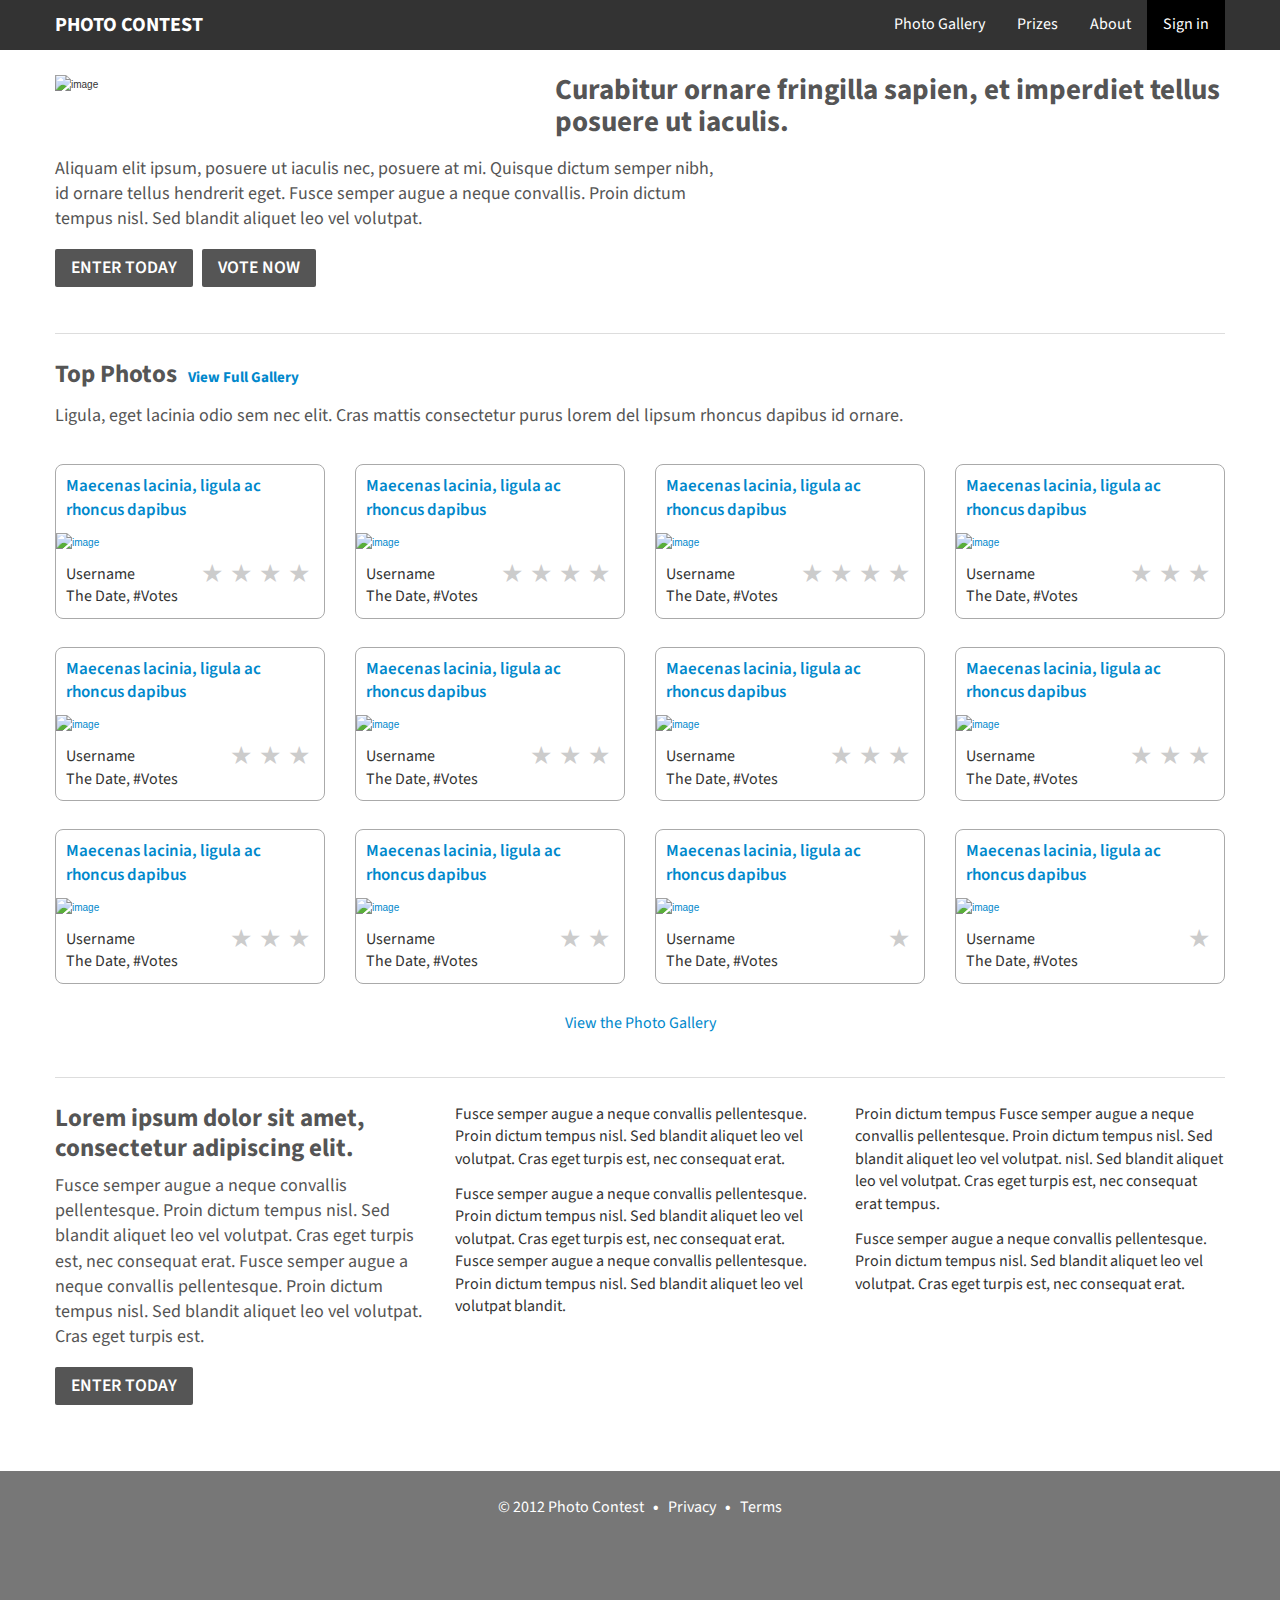
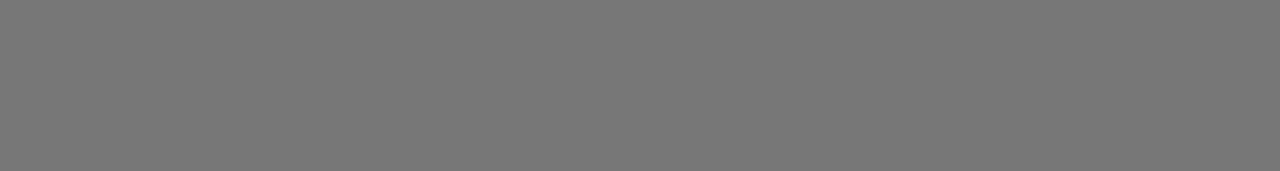
==== commit 056968e4: "." ====
--- a/wires2/index.html
+++ b/wires2/index.html
@@ -48,15 +48,15 @@
     <div class="container">
       <div class="row clearfix">
 
-        <div class="span7 m1span3">
+        <div class="span7 dreverse">
           <h1>Curabitur ornare fringilla sapien, et imperdiet tellus posuere ut iaculis.</h1>
         </div><!-- END span7 -->
 
-        <div class="span5 m1span3">
+        <div class="span5 mspan6 m1span12">
           <img class="heroimage" alt="image" src="http://placehold.it/550x350&text=image"/>
         </div><!-- END span5 -->
 
-        <div class="span7 m1span6">
+        <div class="span7 mspan6 m1span12">
           <h4>Aliquam elit ipsum, posuere ut iaculis nec, posuere at mi. Quisque dictum semper nibh, id ornare tellus hendrerit eget. Fusce semper augue a neque convallis. Proin dictum tempus nisl. Sed blandit aliquet leo vel volutpat.</h4>
           <p class="cta-wrap"><a class="cta1" href="#">ENTER TODAY</a> &nbsp; <a class="cta1" href="#">VOTE NOW</a></p>
         </div><!-- END span7 -->
